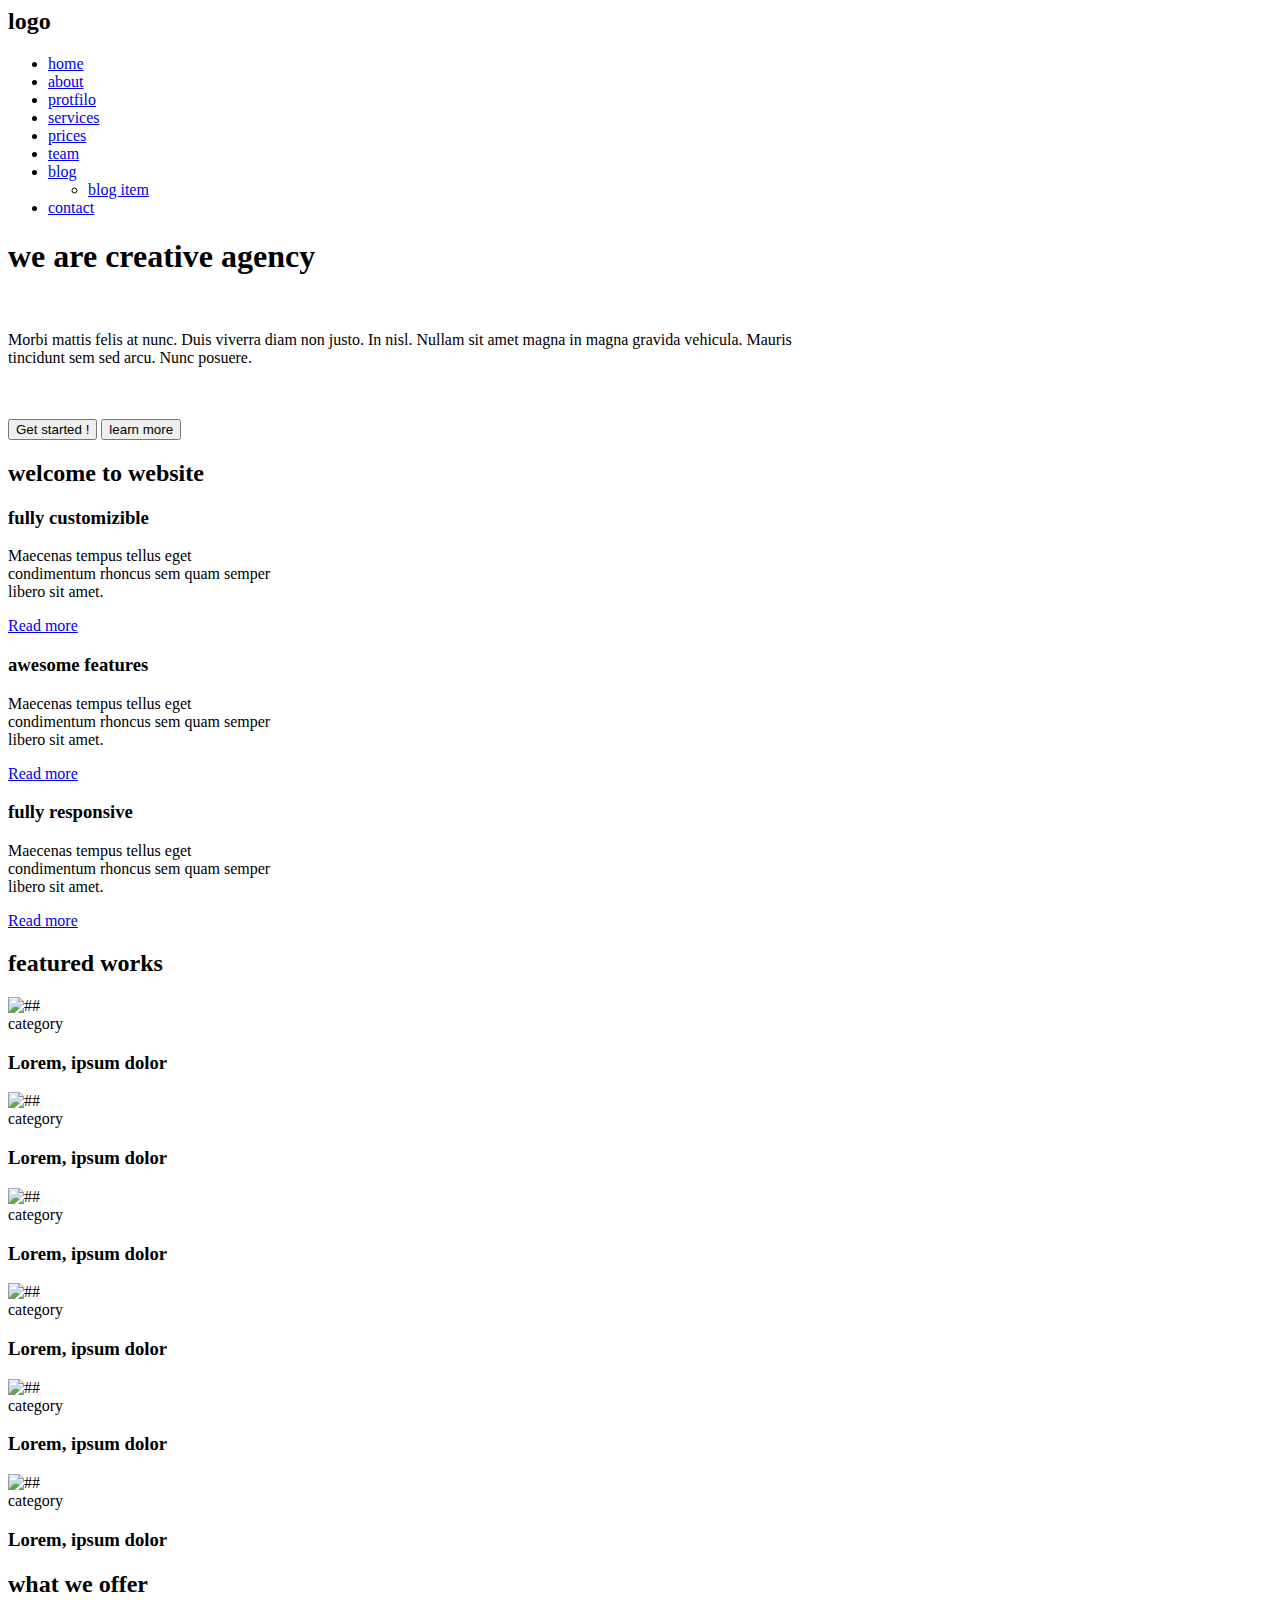
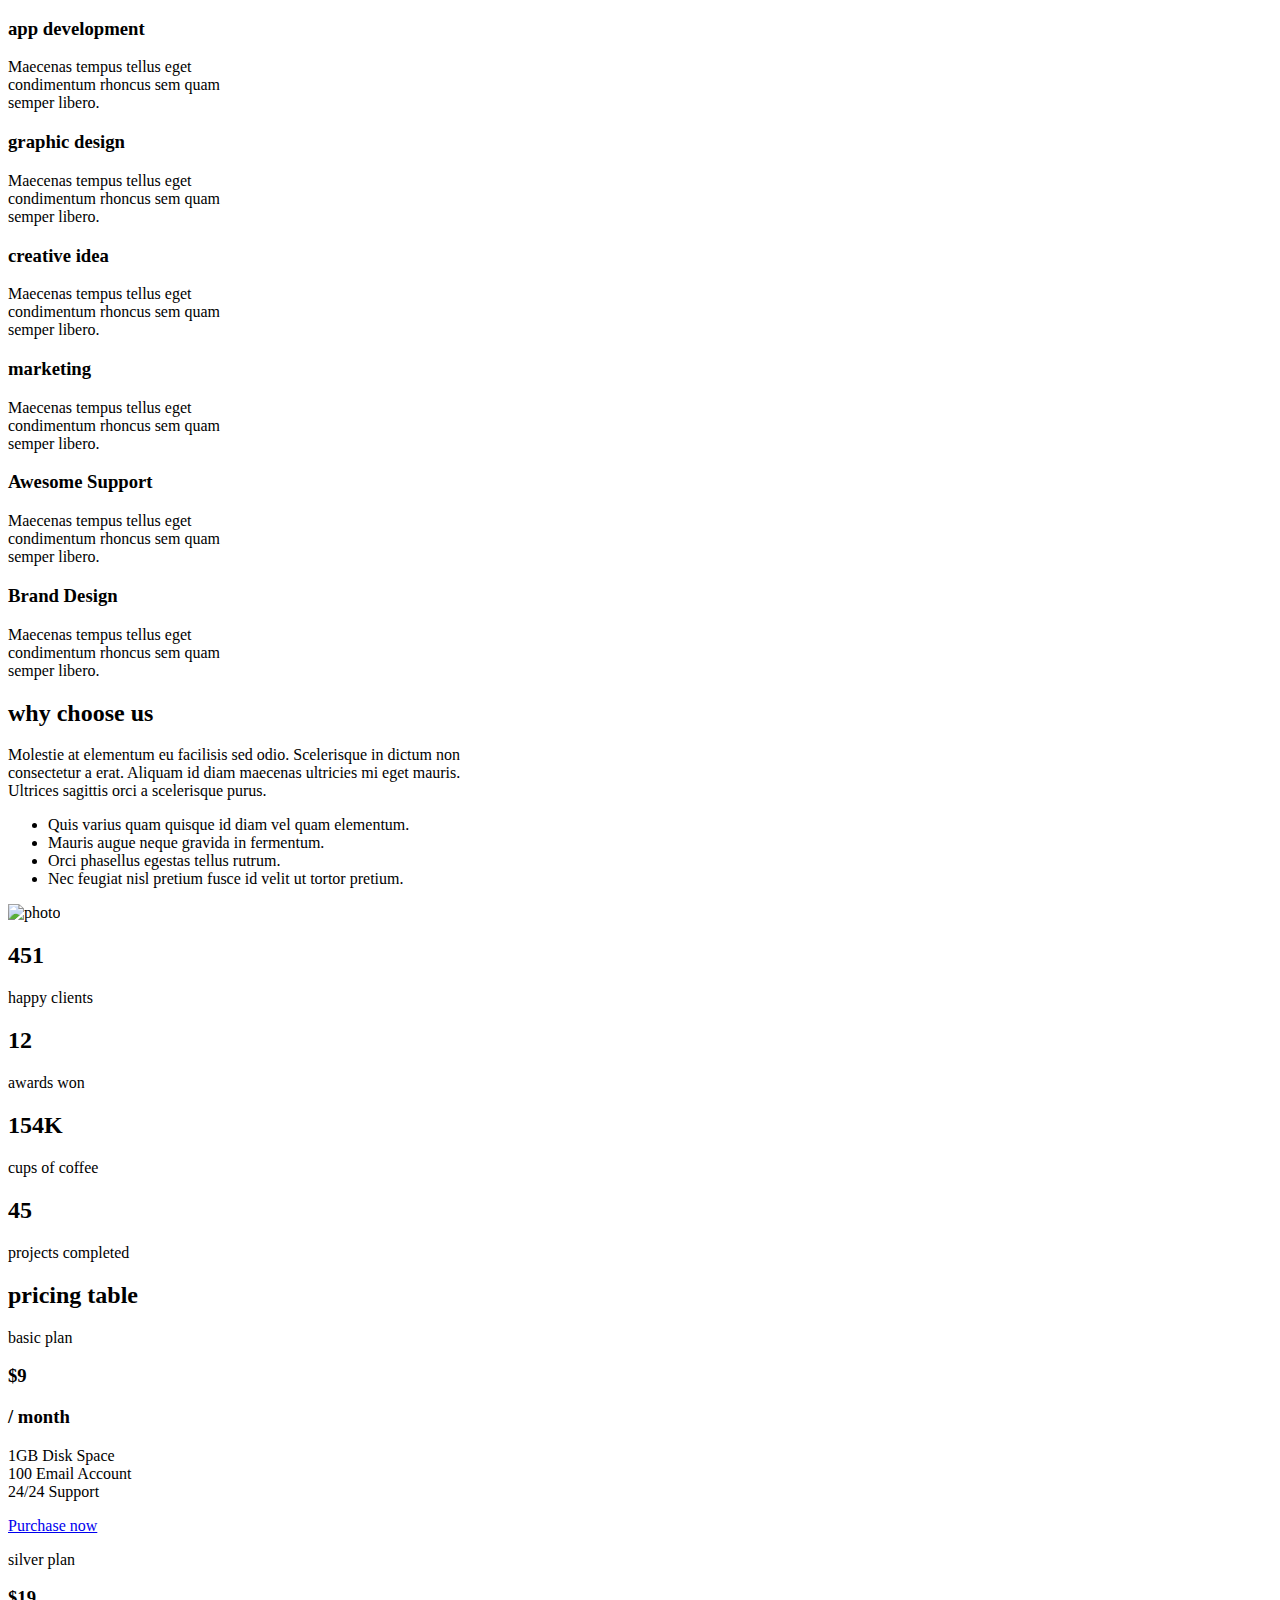
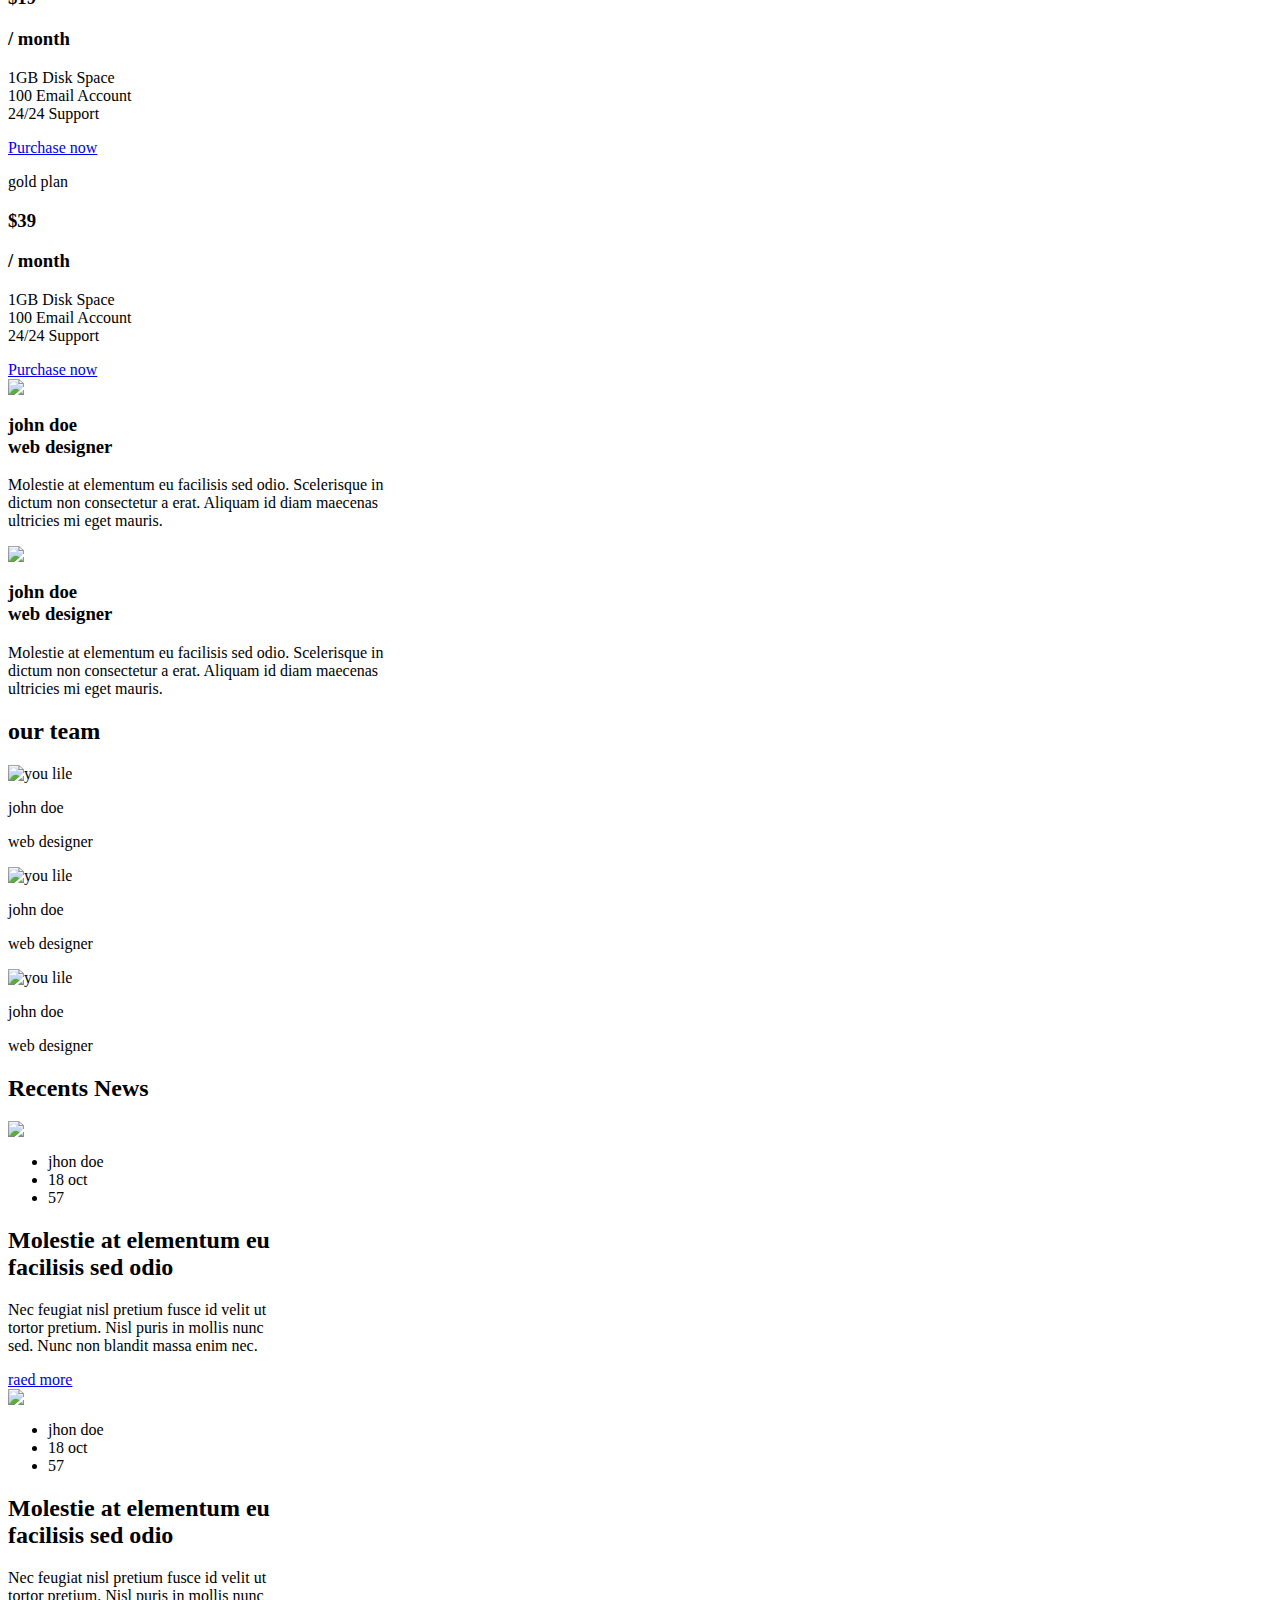
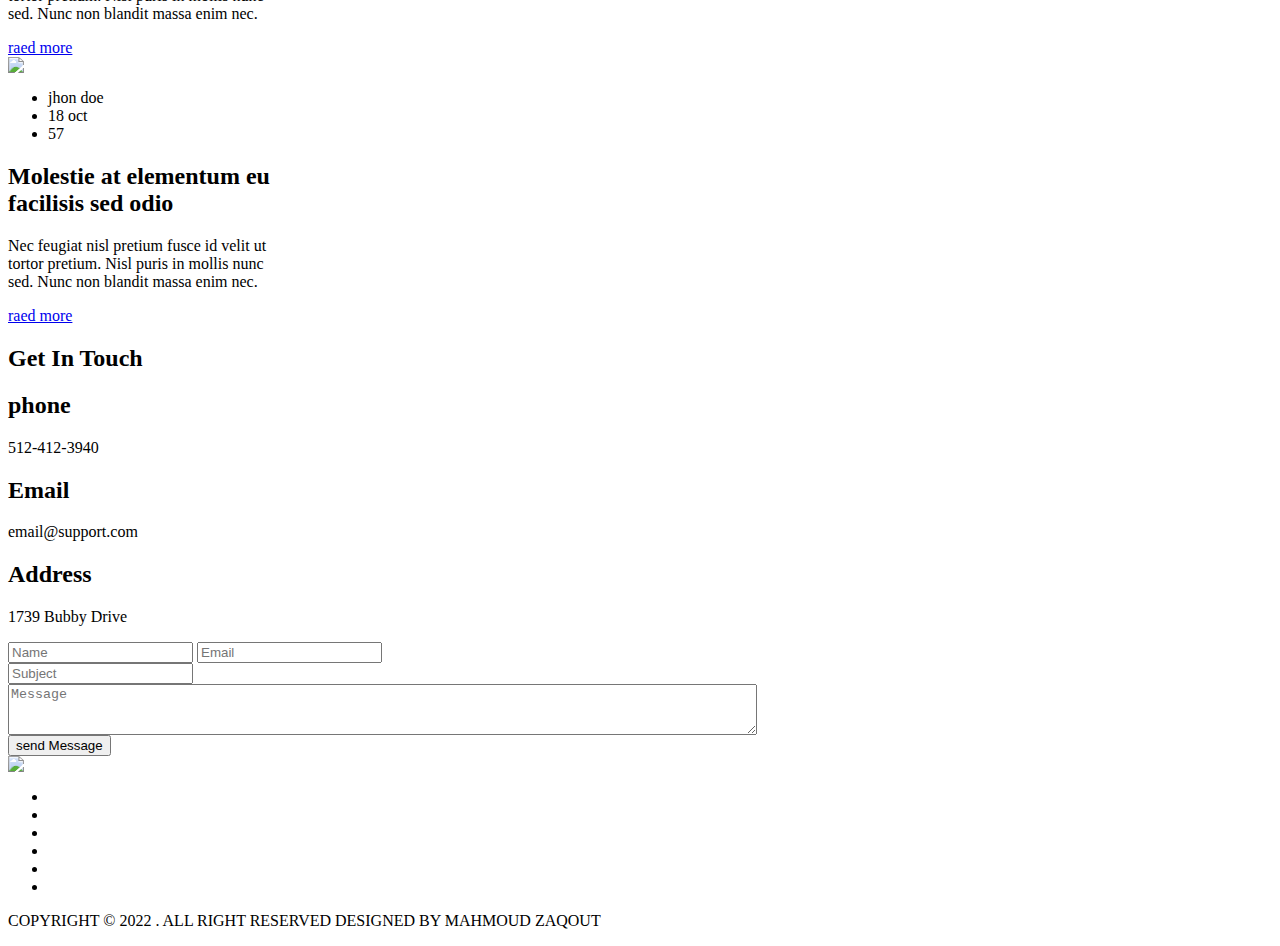
==== new5.html @ f713ce30 "initial commit" ====
<html>
<head>
    <meta charset="UTF-8">
   <link rel="stylesheet" href="../CSS_Course/new5.css">
   <link rel="stylesheet" href="../CSS_Course/font-awesome.min.css">
    <title> Mahmoud Zaqout - Firsr Project</title>
</head>
<body>



<div class="all" >
    <div class="navbar"> 

        <h2 class="logo"> logo </h2>
        <ul class="nav ">
            <li> <a class="active" href="#home" > home   </a> </li>
            <li> <a href="#about"  >  about  </a> </li>
            <li> <a href="#protfilo" >  protfilo  </a> </li>
            <li> <a href="#services" >  services  </a> </li>
            <li> <a href="#prices" >   prices </a> </li>
            <li> <a href="#team" >   team </a> </li>
            <li  class="drop"> <a href="#blog" >  blog  </a>
                
            <ul class="item1"> 
                <li > <a href="#home" >  blog item  </a> </li>
            </ul>
            
            
            </li>
            <li> <a href="#contact" >  contact  </a> </li>
        </ul> 
  <div class="clear"> </div>
        </div>

 </div>


<div class="home" id="home"> 

    <div class="overlay"> 

    <div class="contain">
     <h1> we are creative agency </h1>
     <br> 
     <p class=" par1"> Morbi mattis felis at nunc. Duis viverra diam non justo. In nisl. Nullam sit amet magna in magna gravida vehicula. Mauris <br>
        tincidunt sem sed arcu. Nunc posuere. </p>
        <br> <br>
 <button class="op"> Get started ! </button>
 <button class="learn"> learn more  </button> 


    </div>
</div> 
</div>
<!-- ------------------------------------- first section --------------------------  -->



<div class="welcome" id="about"> 
 <h2 > welcome to website </h2>
 <span class="blue">  </span>

</div>

<div class="sec2"> 




<div class="p1">
    <i class="fa icon1 fa-cogs fa-2x" ></i>
    <h3> fully customizible</h3>
     <p>  
        Maecenas tempus tellus eget <br>
condimentum rhoncus sem quam semper <br>
libero sit amet.
     </p>
     <a class="bye" href="#" target="_blank"> Read more</a>



</div> 



<div class="p2">
    <i class="fa icon1 fa-magic fa-2x" ></i>
    <h3> awesome features</h3>
     <p>  
        Maecenas tempus tellus eget <br>
condimentum rhoncus sem quam semper <br>
libero sit amet.
     </p>
     <a class="bye" href="#" target="_blank"> Read more</a>



</div> 

<div class="p3">
    <i class="fa icon1 fa-mobile fa-2x" ></i>
    <h3> fully responsive</h3>
     <p>  
        Maecenas tempus tellus eget <br>
condimentum rhoncus sem quam semper <br>
libero sit amet.
     </p>
     <a class="bye" href="#" target="_blank"> Read more</a>

<div class="clear3">
     
</div>

</div> 
</div>

<!-- -----------------------second section -------------------------- -->

<div class="sec3" id="protfilo">


    <div class="page">
    <h2> featured works </h2>
    <span class="blue"> </span>
</div>

<div class="hh">


<div class="image"> 
    <img src="../CSS_Course/images/work/work1.webp" alt="##" title="work1"> 

<div class="upside"> 


    <div class="inside"> 
        <span class="s1">category </span>
        <h3>Lorem, ipsum dolor</h3>
        <i class=" fa icon2 fa-edit fa-3lg"> </i>
        <i class=" fa icon2 fa-search fa-3lg"> </i>
    </div>
</div>

</div>
<div class="image"> 
    <img src="../CSS_Course/images/work/work2.webp" alt="##" title="work2"> 
    <div class="upside"> 


        <div class="inside"> 
            <span class="s1">category </span>
            <h3>Lorem, ipsum dolor</h3>
            <i class=" fa icon2 fa-edit fa-3lg"> </i>
            <i class=" fa icon2 fa-search fa-3lg"> </i>
        </div>
    </div>

</div>

<div class="image"> 
    <img src="../CSS_Course/images/work/work3.webp" alt="##" title="work3"> 
    <div class="upside"> 


        <div class="inside"> 
            <span class="s1">category </span>
            <h3>Lorem, ipsum dolor</h3>
            <i class=" fa icon2 fa-edit fa-3lg"> </i>
            <i class=" fa icon2 fa-search fa-3lg"> </i>
        </div>
    </div>
</div>










<div class="image"> 
    <img src="../CSS_Course/images/work/work4.webp" alt="##" title="work4"> 
    <div class="upside"> 


        <div class="inside"> 
            <span class="s1">category </span>
            <h3>Lorem, ipsum dolor</h3>
            <i class=" fa icon2 fa-edit fa-3lg"> </i>
            <i class=" fa icon2 fa-search fa-3lg"> </i>
        </div>
    </div>
</div>

<div class="image"> 
    <img src="../CSS_Course/images/work/work5.webp" alt="##" title="work5"> 
    <div class="upside"> 


        <div class="inside"> 
            <span class="s1">category </span>
            <h3>Lorem, ipsum dolor</h3>
            <i class=" fa icon2 fa-edit fa-3lg"> </i>
            <i class=" fa icon2 fa-search fa-3lg"> </i>
        </div>
    </div>
</div>

<div class="image"> 
    <img src="../CSS_Course/images/work/work6.webp" alt="##" title="work6"> 
    <div class="upside"> 


        <div class="inside"> 
            <span class="s1">category </span>
            <h3>Lorem, ipsum dolor</h3>
            <i class=" fa icon2 fa-edit fa-3lg"> </i>
            <i class=" fa icon2 fa-search fa-3lg"> </i>
        </div>
    </div>
</div>
<div class="clear4"></div>

</div>



</div>


<!-- ----------------------third section -------------------------- -->



<div class="sec4" id="services" > 




<div class="what" >
    <h2> what we offer</h2>
    <span class="blue"> </span>

</div>


<div class="upfour">

<div class="four">
 <i class=" fa mahmoud  fa-diamond fa-2x"> </i>
 <h3> app development</h3>
 <p> Maecenas tempus tellus eget <br>
    condimentum rhoncus sem quam<br>
    semper libero.</p>

</div>




<div class="four">
    <i class=" fa mahmoud  fa-rocket fa-2x"> </i>
    <h3 class="x"> graphic design</h3>
    <p> Maecenas tempus tellus eget <br>
       condimentum rhoncus sem quam<br>
       semper libero.</p>
   
   </div>
   
<div class="four">
    <i class=" fa mahmoud  fa-cogs fa-2x"> </i>
    <h3 class="z" > creative idea </h3>
    <p> Maecenas tempus tellus eget <br>
       condimentum rhoncus sem quam<br>
       semper libero.</p>
   
   </div>
 <div class="clear10"> </div>


</div>









<div class="upfour">

    <div class="four">
     <i class=" fa mahmoud  fa-diamond fa-2x"> </i>
     <h3 class="z" >marketing</h3>
     <p> Maecenas tempus tellus eget <br>
        condimentum rhoncus sem quam<br>
        semper libero.</p>
    
    </div>
    
    
    
    
    <div class="four">
        <i class=" fa mahmoud  fa-pencil fa-2x"> </i>
        <h3> Awesome Support</h3>
        <p> Maecenas tempus tellus eget <br>
           condimentum rhoncus sem quam<br>
           semper libero.</p>
       
       </div>
       
    <div class="four">
        <i class=" fa mahmoud  fa-flask fa-2x"> </i>
        <h3 class="z"> Brand Design</h3>
        <p> Maecenas tempus tellus eget <br>
           condimentum rhoncus sem quam<br>
           semper libero.</p>
       
       </div>
     <div class="clear10"> </div>
    
    
    </div>


</div>






  
<!-- ----------------------------------------------------------------------------------------- -->

<div class="sec5" >
    


<div class="sub5">
    <div class="why">
        <h2> why choose us</h2>
        <span class="blue1"> </span>
    
    </div>
    <div class="why1" >
 <p> 
    Molestie at elementum eu facilisis sed odio. Scelerisque in dictum non<br>
consectetur a erat. Aliquam id diam maecenas ultricies mi eget mauris.<br>
Ultrices sagittis orci a scelerisque purus.
 </p>
 <ul class="ul1">
    <li > <i class="fa fa-check fa-lw" > </i> Quis varius quam quisque id diam vel quam elementum.</li>
    <li> <i class="fa fa-check fa-lw"> </i> Mauris augue neque gravida in fermentum.</li>
    <li> <i class="fa fa-check fa-lw"> </i> Orci phasellus egestas tellus rutrum.</li>
    <li> <i class="fa fa-check fa-lw"> </i> Nec feugiat nisl pretium fusce id velit ut tortor pretium.</li>
 </ul>


        
    </div>

    <div class="photo1">
        <img class="person" src="../CSS_Course/images/about/about1.webp" alt="photo" title="yes">
            </div>

<div class="clear"> </div>


</div>


</div>



<!-- ---------------------------------------------------------------------------------- -->
  

  <div class="sec6" id="team "> 

  <div class="overlay2">

 

<div class="sub6">

<div> 
<i class="fa fa-users fa-2x"> </i>
<h2>451</h2>
<p>happy clients</p>
</div>
<div>
    <i class="fa fa-trophy fa-2x"> </i>
 <h2>12</h2>
 <p>awards won</p>
</div>
<div>
    <i class="fa fa-coffee fa-2x"> </i>
    <h2>154K</h2>
    <p>cups of coffee</p>
</div>
<div>
    <i class="fa fa-file fa-2x"> </i>
    <h2>45</h2>
    <p>projects completed</p>
</div>


</div>

<div class="clear"> </div>



</div>

</div>


<!-- ------------------------------------------------------------------------------------------------------------- -->

<div class="sec7" id="prices">



    <div class="price">
        <h2> pricing table </h2>
        <span class="blue"></span> 

    </div>

    

<div class="ud">



<div class="price1">
<p class="p12"> basic plan</p>
<div class="pv">
    <h3 class="h31"> $9 </h3>
<h3 >  / month</h3>
</div>

<p class="p22"> 
    1GB Disk Space<br>
100 Email Account<br>
24/24 Support
</p>
<a href="#" target="_blank"> Purchase now  </a>


     </div>


     <div class="price1">
        <p class="p12"> silver plan</p>
        <div class="pv">
            <h3 class="h31"> $19 </h3>
        <h3>  / month</h3>
        </div>
        
        <p class="p22"> 
            1GB Disk Space<br>
        100 Email Account<br>
        24/24 Support
        </p>
        <a href="#" target="_blank"> Purchase now  </a>
        
        
             </div>


             <div class="price1">
                <p class="p12"> gold plan</p>
                <div class="pv">
                    <h3 class="h31"> $39 </h3>
                <h3 >  / month</h3>
                </div>
                
                <p class="p22"> 
                    1GB Disk Space<br>
                100 Email Account<br>
                24/24 Support
                </p>
                <a href="#" target="_blank"> Purchase now  </a>
                
                
                     </div>

    </div>



</div>

<!-- --------------------------------------------------------------------------------- -->


<div  class="sec8"> 


<div class="overlay"> 




    <div class="photo20">
  <img src="../CSS_Course/images/team/team2.webp">
    <div>
   <h3 >  john doe <br> <span> web designer</span> </h3>
<p> Molestie at elementum eu facilisis sed odio. Scelerisque in <br>
    dictum non consectetur a erat. Aliquam id diam maecenas<br>
    ultricies mi eget mauris.</p>
</div>
    </div>

    <div class="photo21">
        <img src="../CSS_Course/images/team/team1.webp">
          <div>
         <h3 >  john doe <br> <span> web designer</span> </h3>
      <p> Molestie at elementum eu facilisis sed odio. Scelerisque in <br>
          dictum non consectetur a erat. Aliquam id diam maecenas<br>
          ultricies mi eget mauris.</p>
      </div>
          </div>
      


</div>


</div>



<!-- ----------------------------------------------------------------------------------------------------------- -->
<div class="sec9" id="team">


    <div class="why2">
        <h2> our team</h2>
        <span class="blue"> </span>
    
    </div>


<div class="xyz">





<div class="pop">

<div> 

    <div class="bab1">
        <img src="../CSS_Course/images/team/team1.webp" alt="you lile "> 
    <div class="bab2"> 

       
        <a class=" bab " href="#"><i class="  fa fa-facebook fa-2lg"> </i> </a>
        <a  class=" bab " href="#"><i class="   fa fa-twitter fa-2lg"> </i> </a>
        <a class=" bab"  href="#"><i class="   fa fa-linkedin fa-2lg"> </i> </a>
    </div>
</div>
</div>
 <div class="nezar"> 


    <p class="dodo"> john doe </p>
    <p class="soso"> web designer </p>
</div>
</div>


 <div class="pop">

    <div> 
    
        <div class="bab1">
            <img src="../CSS_Course/images/team/team2.webp" alt="you lile "> 
        <div class="bab2"> 
    
           
            <a class=" bab " href="#"><i class="  fa fa-facebook fa-2lg"> </i> </a>
            <a  class=" bab " href="#"><i class="   fa fa-twitter fa-2lg"> </i> </a>
            <a class=" bab"  href="#"><i class="   fa fa-linkedin fa-2lg"> </i> </a>
        </div>
    </div>
    </div>
     
        <p class="dodo"> john doe </p>
        <p class="soso"> web designer </p>
    
    </div>


    <div class="pop">

        <div> 
        
            <div class="bab1">
                <img src="../CSS_Course/images/team/team3.webp" alt="you lile "> 
            <div class="bab2"> 
        
               
                <a class=" bab " href="#"><i class="  fa fa-facebook fa-2lg"> </i> </a>
                <a  class=" bab " href="#"><i class="   fa fa-twitter fa-2lg"> </i> </a>
                <a class=" bab"  href="#"><i class="   fa fa-linkedin fa-2lg"> </i> </a>
            </div>
        </div>
        </div>
         
            <p class="dodo"> john doe </p>
            <p class="soso"> web designer </p>
        
        </div>

        <div class="clear">  </div>
    
</div>


</div>




<!-- ----------------------------------------------------------------------------- -->

<div class="sec10" id="blog"> 

    <div class="why2">
        <h2> Recents News</h2>
        <span class="blue"> </span>
    
    </div>
<div class="via11"> 


<div class="via">


    <img src="../CSS_Course/images/blog/blog1.webp">
    <div>
   <ul>
    <li> <i class=" fa fa-user"></i> <span> jhon doe </span>   </li>
    <li> <i class=" fa fa-clock-o"></i> <span> 18 oct </span></li>
    <li> <i class=" fa fa-comments"></i> <span> 57</span></li>
   </ul>
 <h2 class="via1"> Molestie at elementum eu<br> facilisis sed odio</h2>
 <p class="via2">Nec feugiat nisl pretium fusce id velit ut<br>
    tortor pretium. Nisl puris in mollis nunc<br>
    sed. Nunc non blandit massa enim nec.</p>
    <a href="#">raed more</a>
</div>


</div>



<div class="via">


    <img src="../CSS_Course/images/blog/blog2.webp">
    <div>
   <ul>
    <li> <i class=" fa fa-user"></i> <span> jhon doe </span>   </li>
    <li> <i class=" fa fa-clock-o"></i> <span> 18 oct </span></li>
    <li> <i class=" fa fa-comments"></i> <span> 57</span></li>
   </ul>
 <h2 class="via1"> Molestie at elementum eu<br> facilisis sed odio</h2>
 <p class="via2">Nec feugiat nisl pretium fusce id velit ut<br>
    tortor pretium. Nisl puris in mollis nunc<br>
    sed. Nunc non blandit massa enim nec.</p>
    <a href="#">raed more</a>
</div>


</div>





<div class="via">


    <img src="../CSS_Course/images/blog/blog3.webp">
    <div>
   <ul>
    <li> <i class=" fa fa-user"></i> <span> jhon doe </span>   </li>
    <li> <i class=" fa fa-clock-o"></i> <span> 18 oct </span></li>
    <li> <i class=" fa fa-comments"></i> <span> 57</span></li>
   </ul>
 <h2 class="via1"> Molestie at elementum eu<br> facilisis sed odio</h2>
 <p class="via2">Nec feugiat nisl pretium fusce id velit ut<br>
    tortor pretium. Nisl puris in mollis nunc<br>
    sed. Nunc non blandit massa enim nec.</p>
    <a href="#">raed more</a>
</div>


</div>


<div class="clear"> </div>






</div>



</div>





<!-- ---------------------------------------------------------------------- -->

<div class="sec11"> 

<div class="why2" id="contact">
    <h2>
        Get In Touch
    </h2>
<span class="blue"> </span>

</div>



<div class="bu">
    <i class="fa fa-phone fa-2x"></i> 
    <h2> phone </h2>
    <p> 512-412-3940</p>


</div>

<div class="bu">
    <i class="fa fa-envelope fa-2x"></i> 
    <h2> Email </h2>
    <p> email@support.com
    </p>


</div>


<div class="bu">
    <i class="fa  fa-map-marker fa-2x"></i> 
    <h2> Address
    </h2>
    <p> 1739 Bubby Drive
    </p>


</div>
<div class="clear"> </div>

<div class="fafa"> 

<input class="fafa1" type="text" placeholder="Name">
<input class="fafa2" type="email" placeholder="Email"> <br>
</div>
<input class="fafa3" type="text" placeholder="Subject"><br>
<textarea  class="fafa4" placeholder="Message" cols="91" rows="3"></textarea>
<br>
<button> send Message</button>



</div>




<!-- ---------------------------------------------------------------------- -->
 

<div class="final">

    <img src="../CSS_Course/images/logo-alt.webp">
<ul> 
    <li> <a href="#"> <i class="fa fa-facebook fa-2lg" > </i>  </a> </li>
    <li> <a href="#"> <i class="fa fa-twitter fa-2lg"> </i></a> </li>
    <li> <a href="#"> <i class="fa fa-youtube fa-2lg" > </i></a> </li>
    <li>  <a href="#"> <i class="fa fa-linkedin fa-2lg" > </i></a></li>
    <li> <a href="#"> <i class="fa fa-google-plus fa-2lg" > </i></a> </li>
    <li> <a href="#"> <i class="fa fa-instagram fa-2lg" > </i></a></li>
</ul>
<div class="clear"> </div>

<p > COPYRIGHT &copy; 2022 . ALL RIGHT RESERVED DESIGNED BY MAHMOUD ZAQOUT</p>

</div>



















</body>
</html>
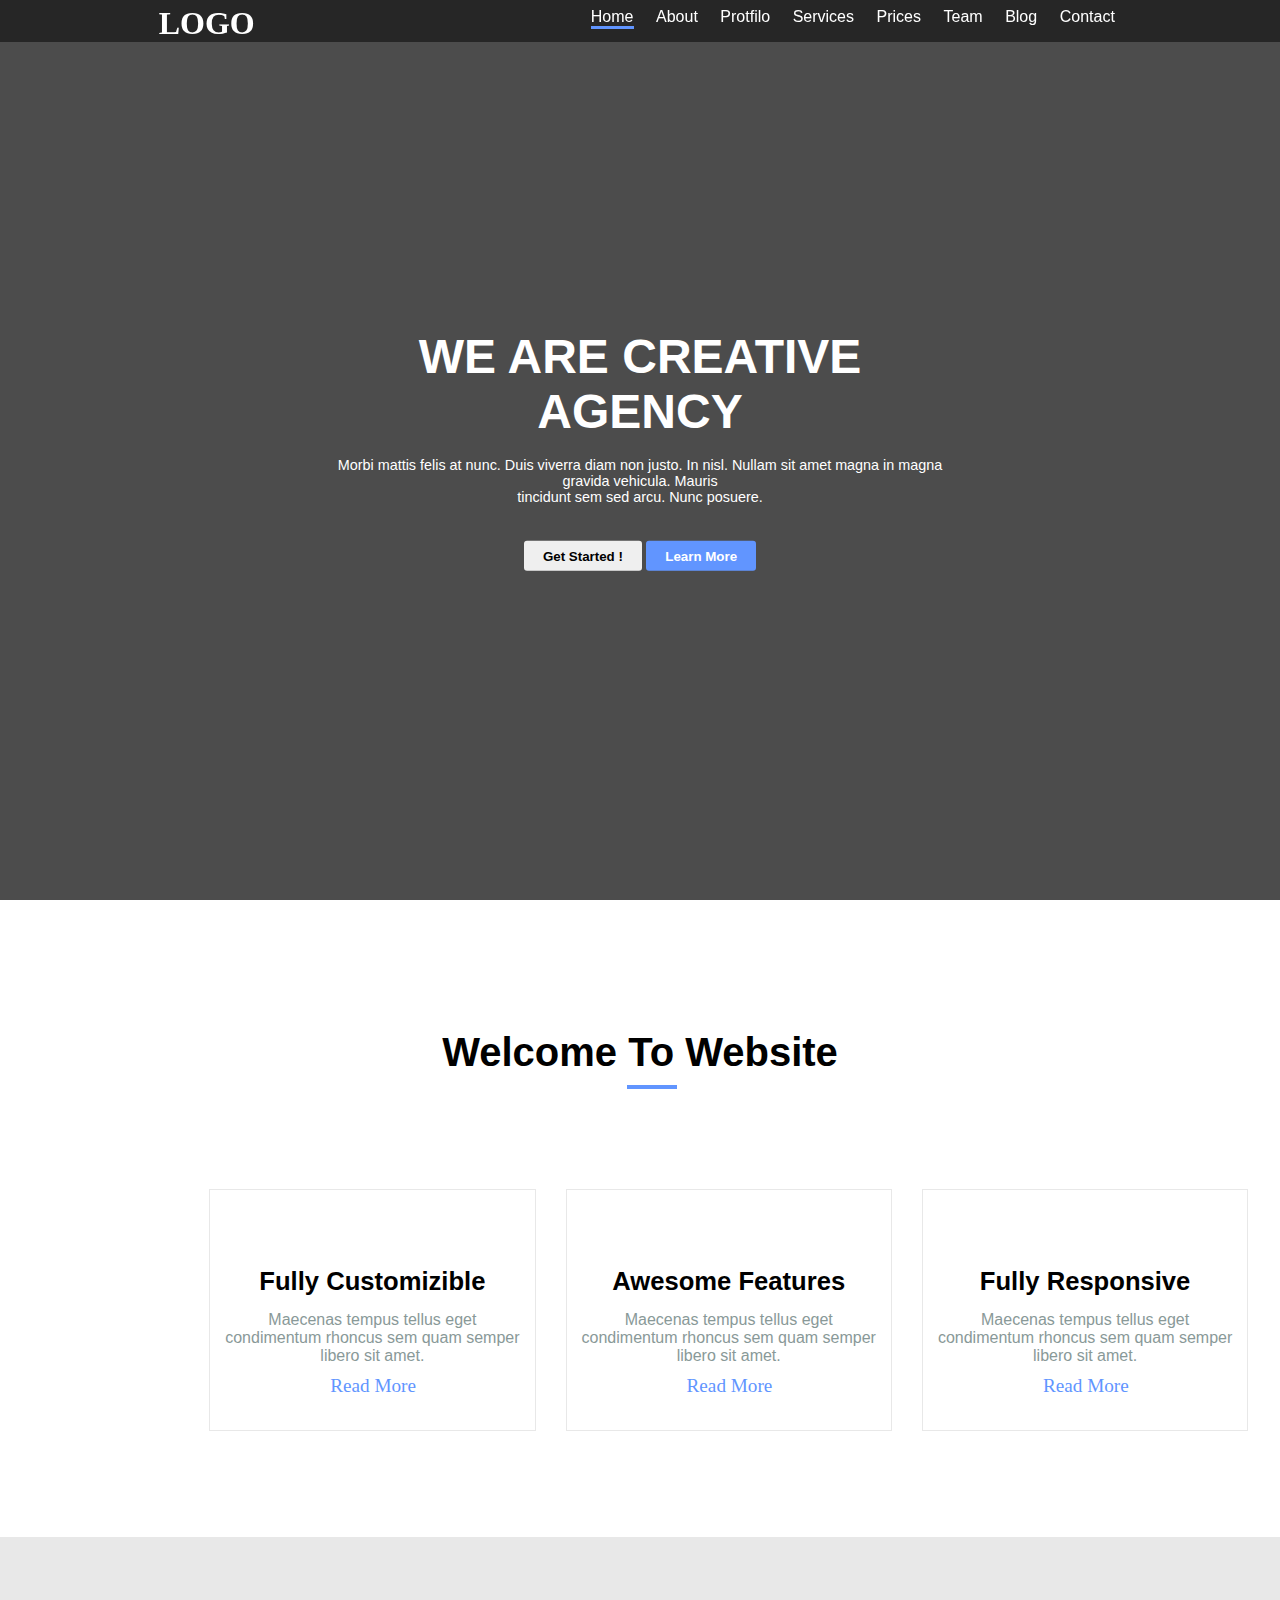
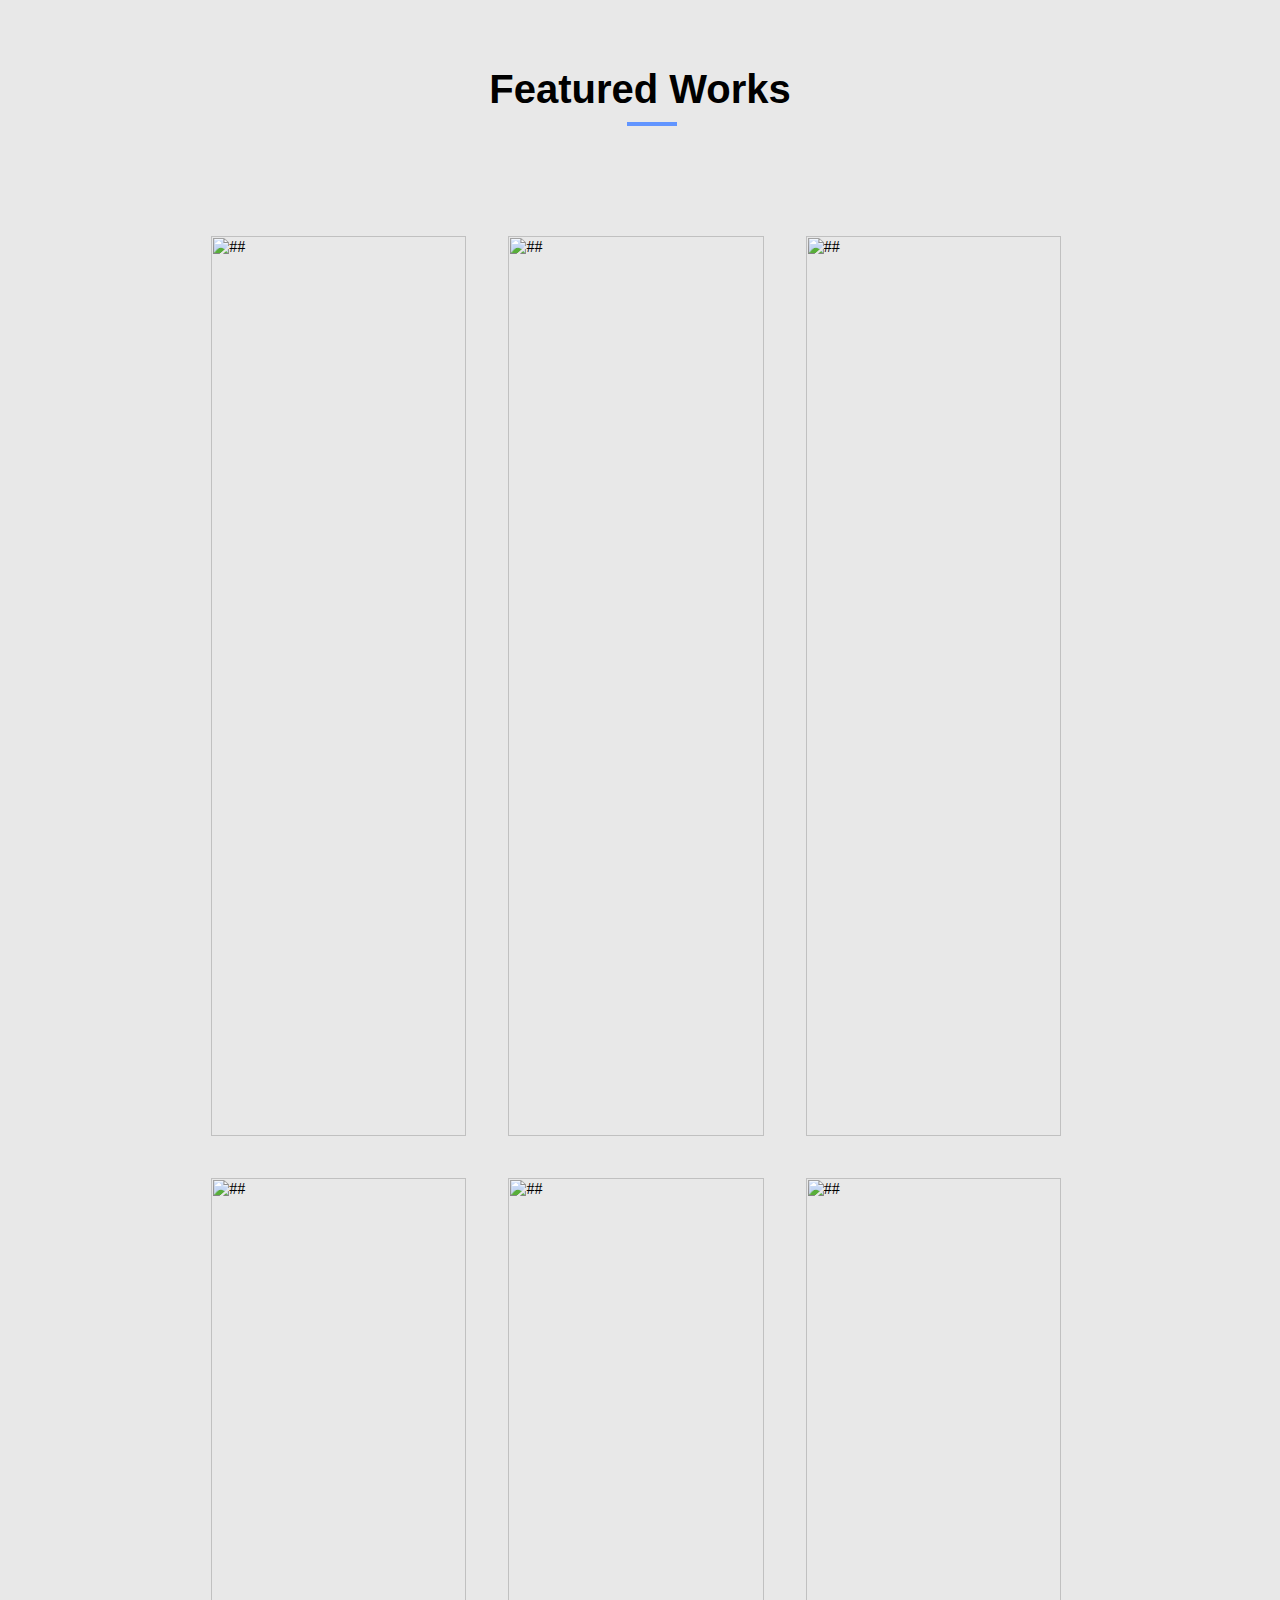
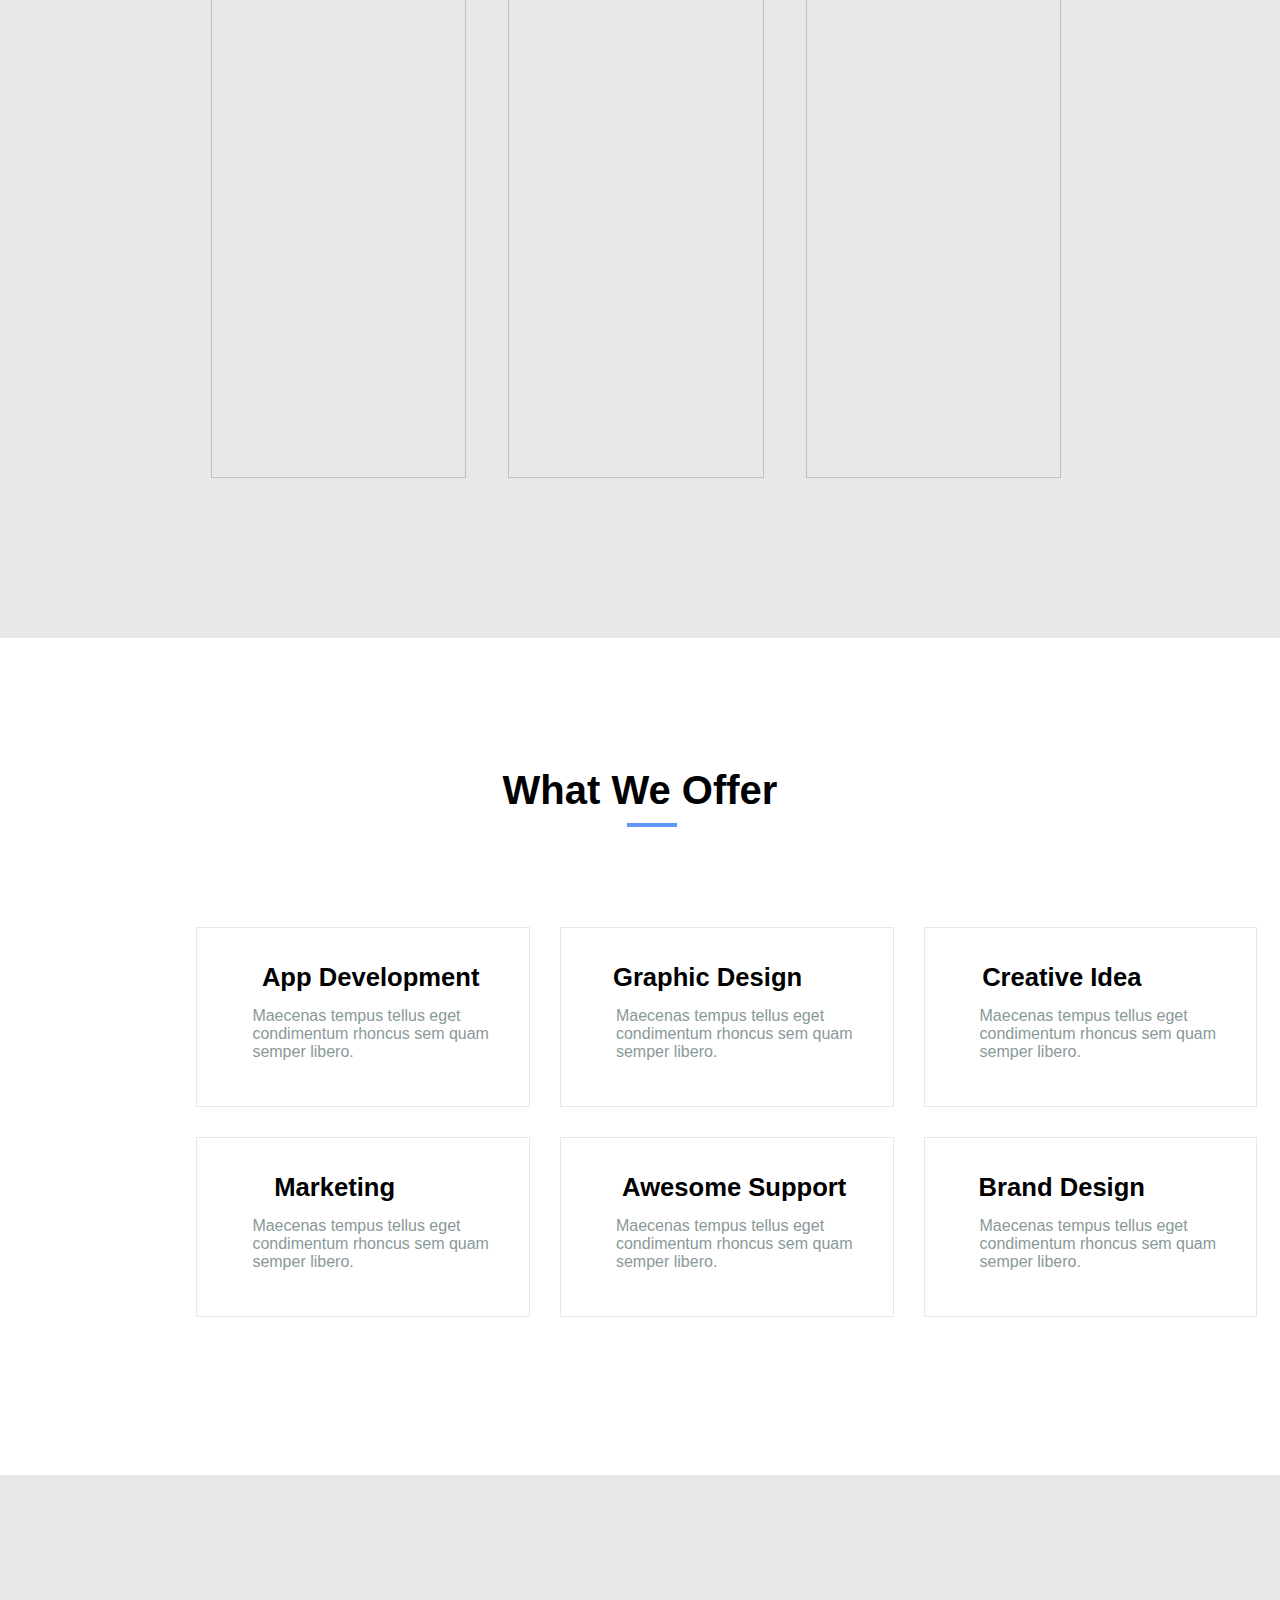
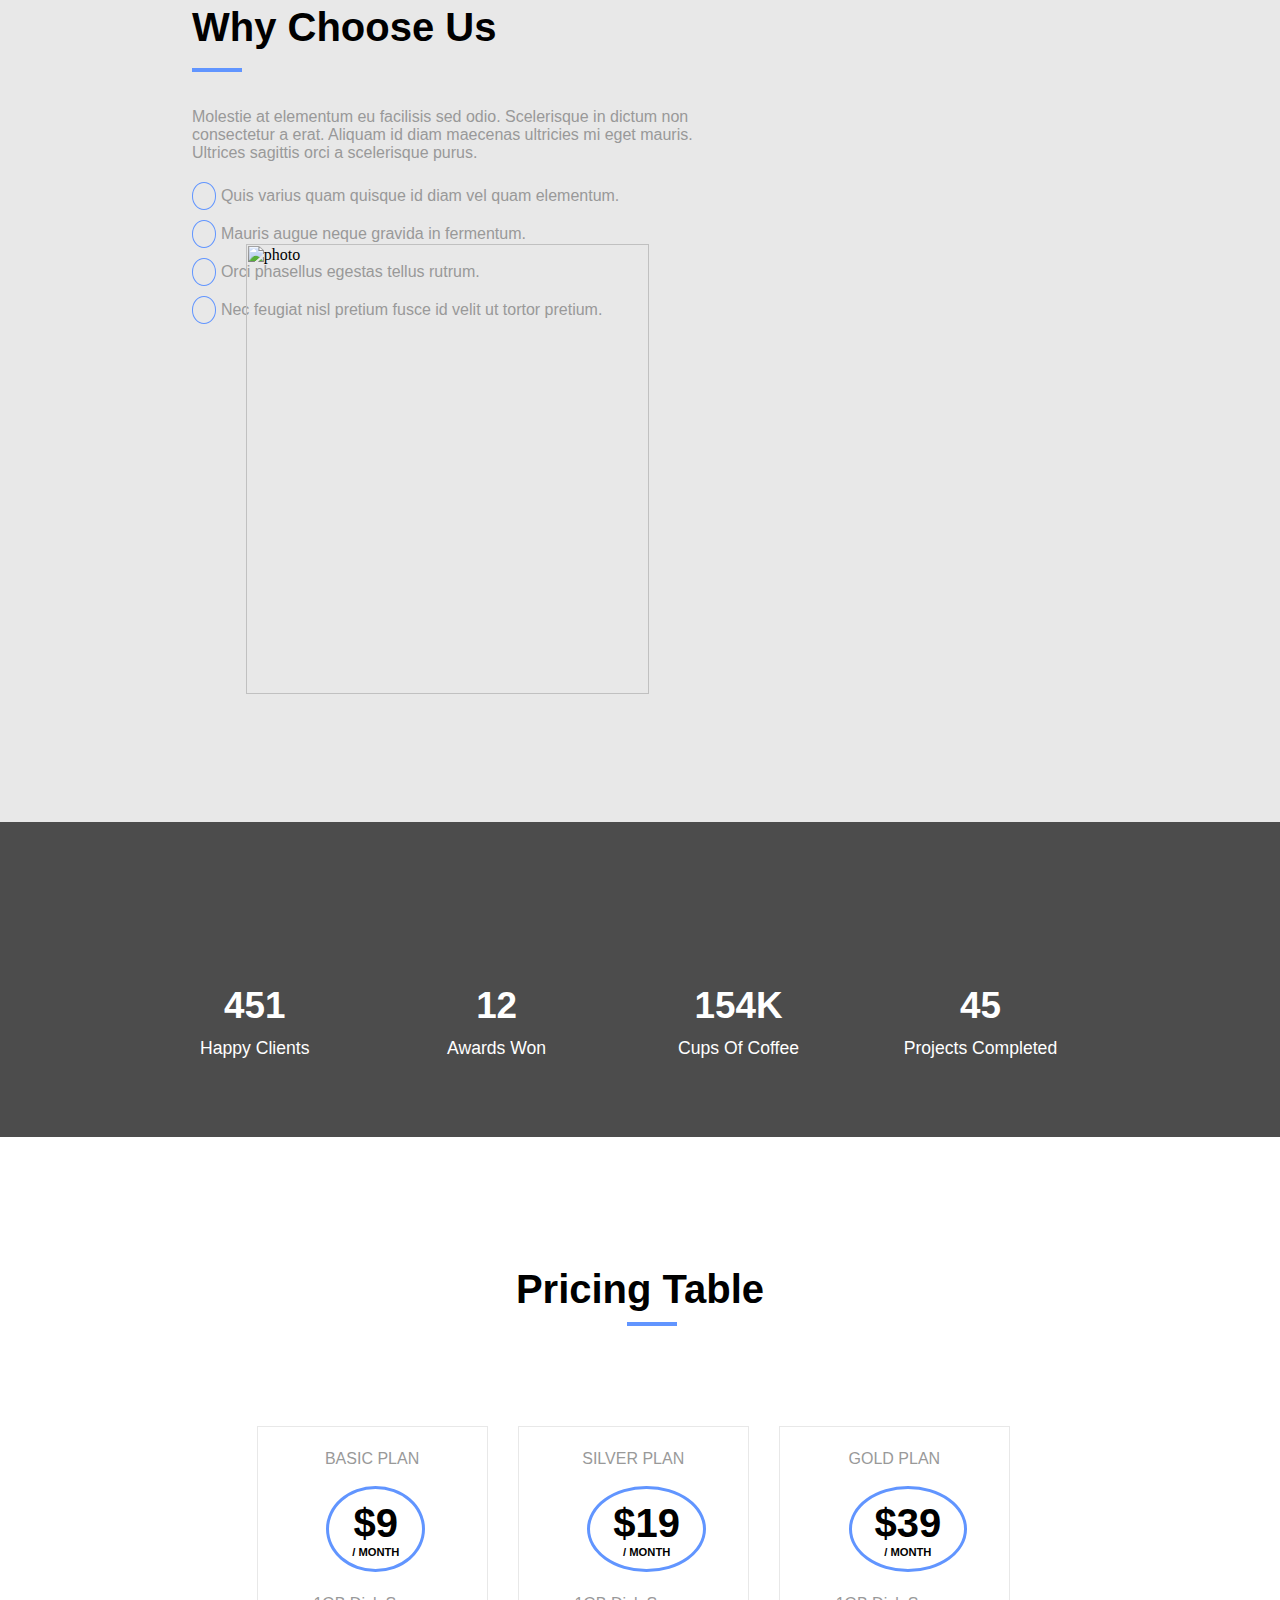
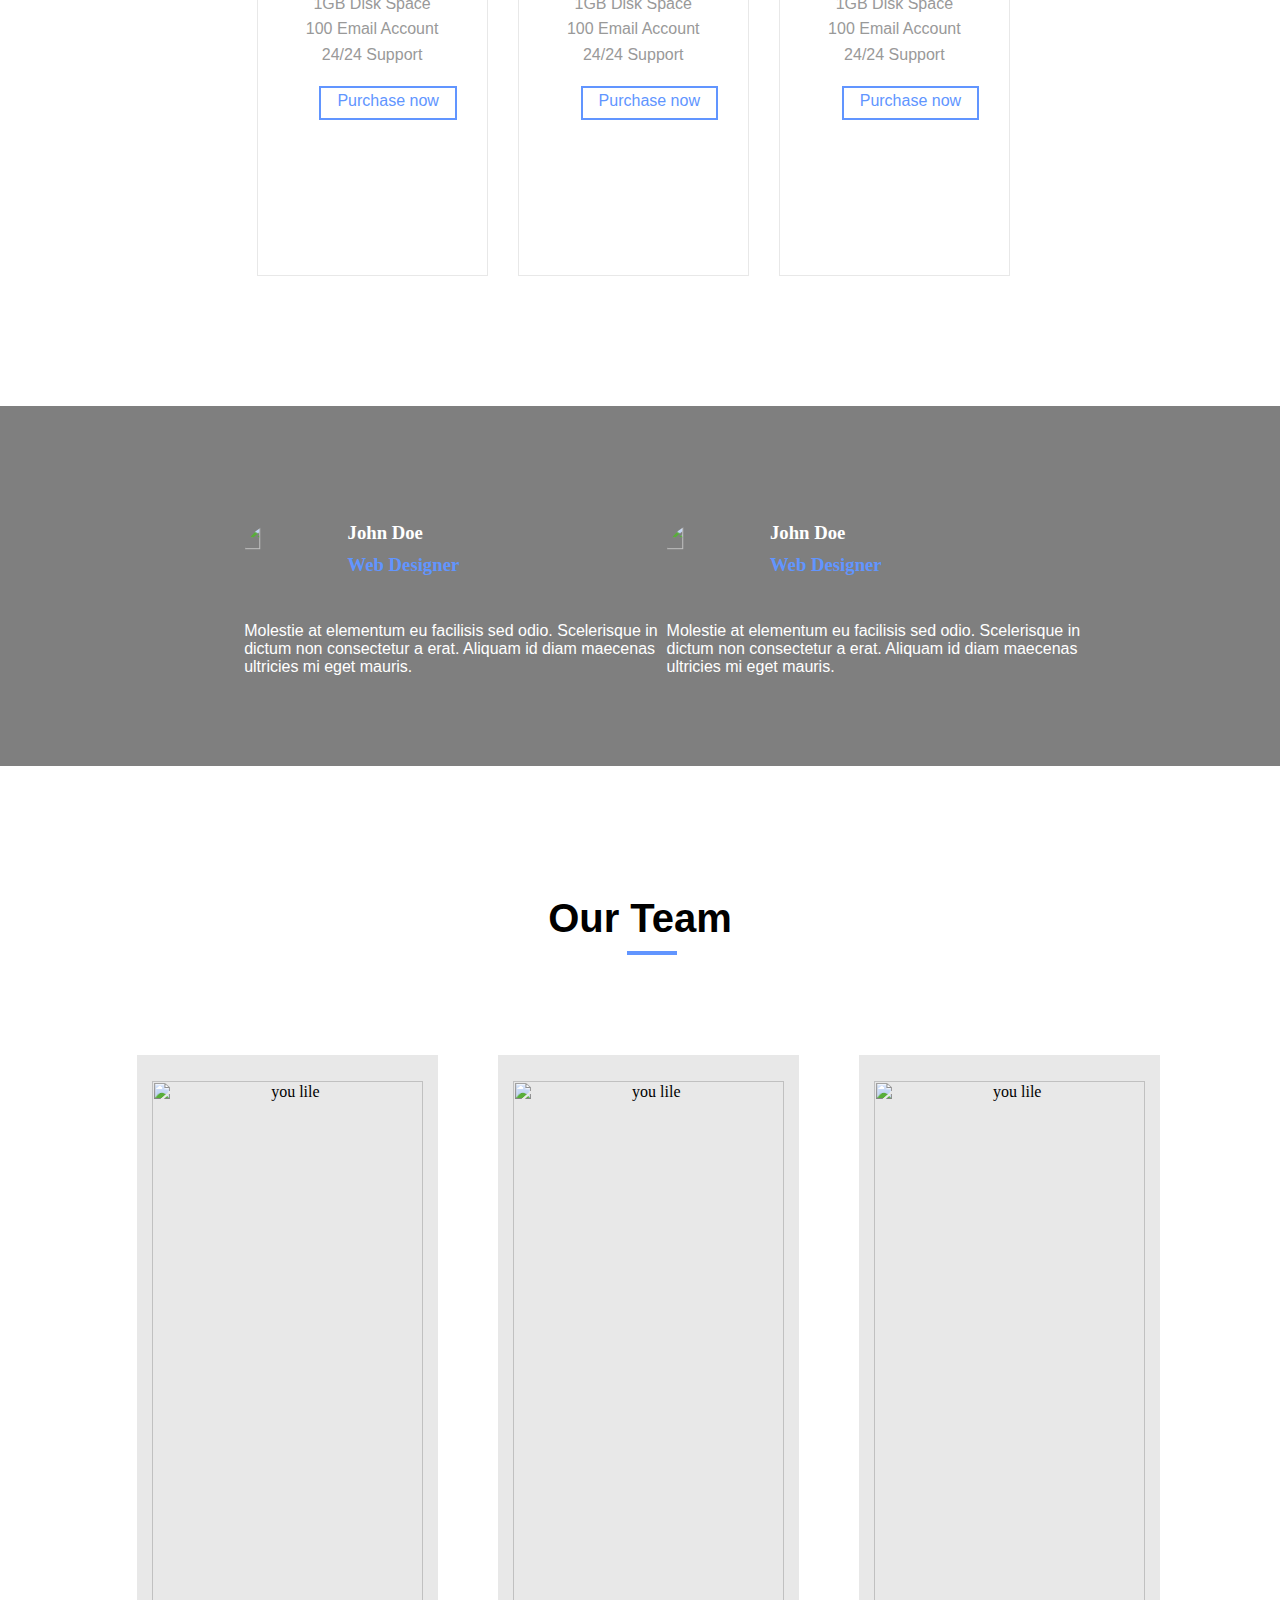
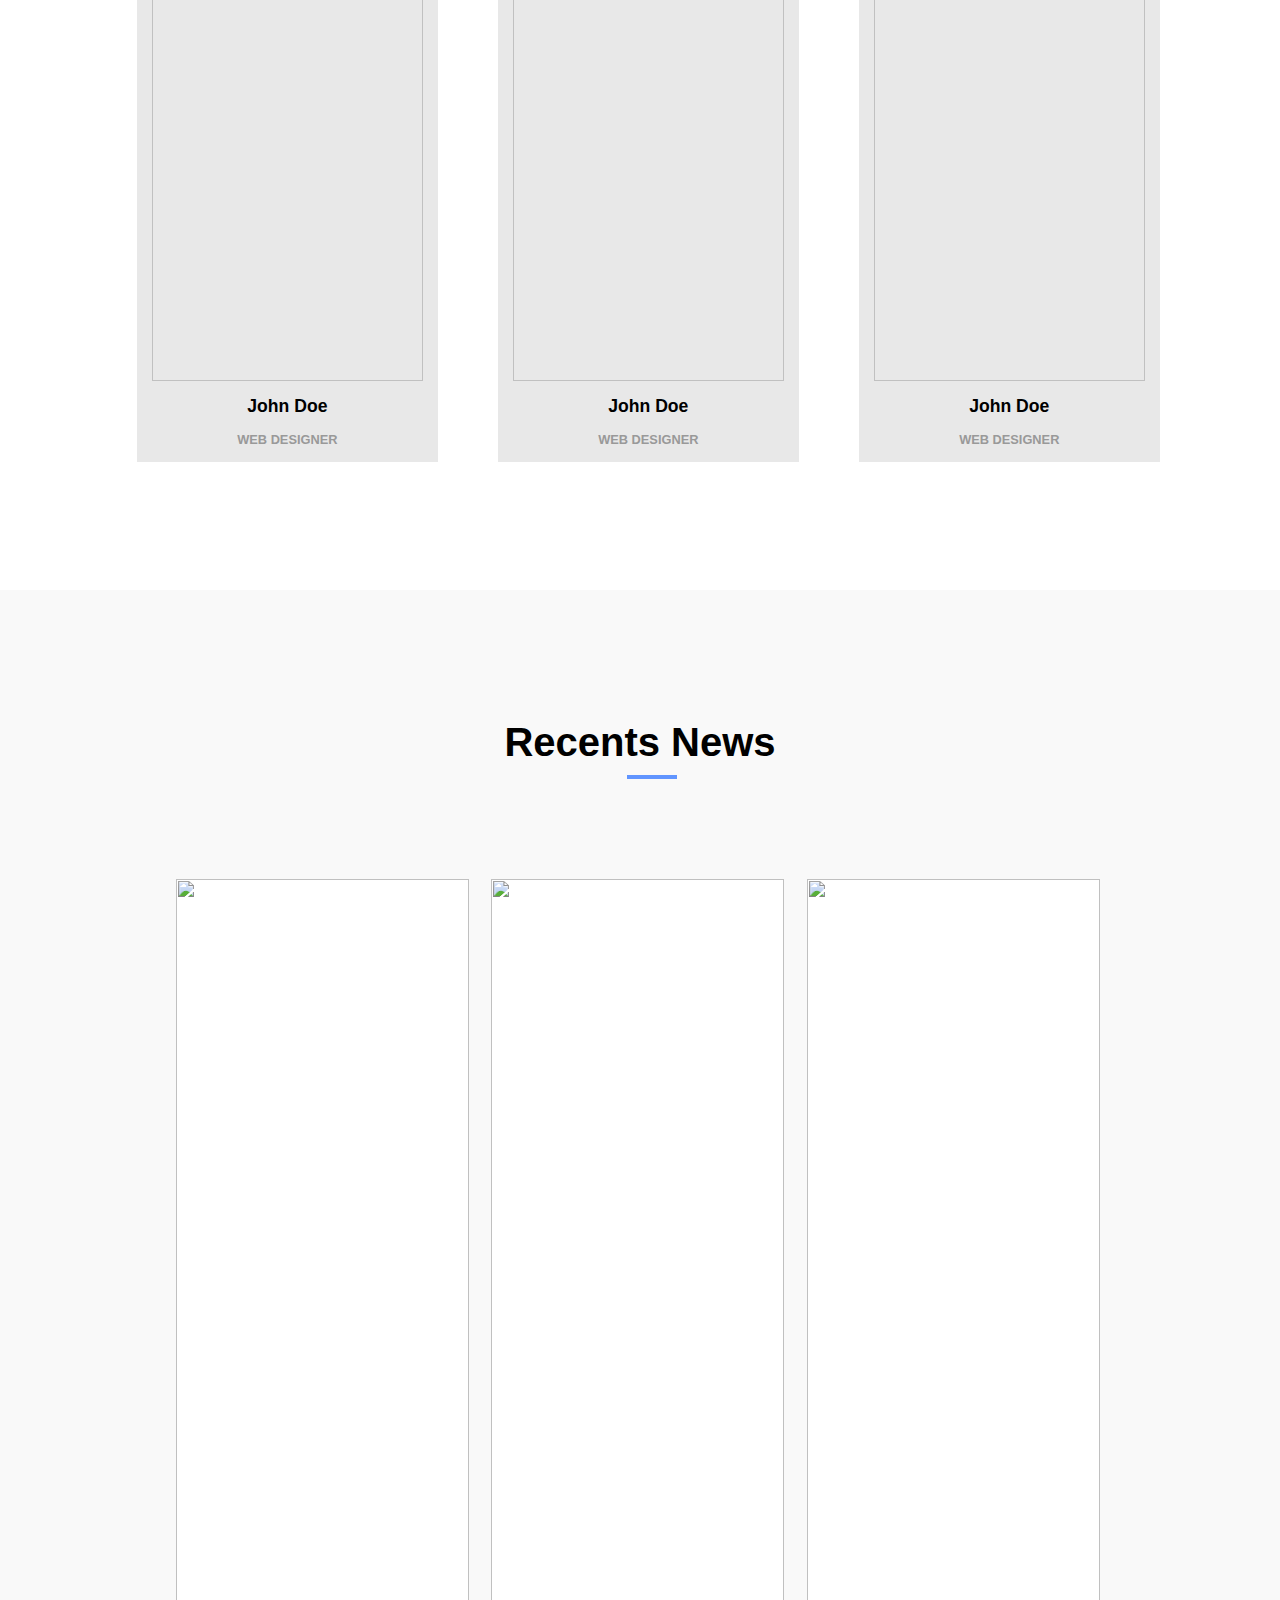
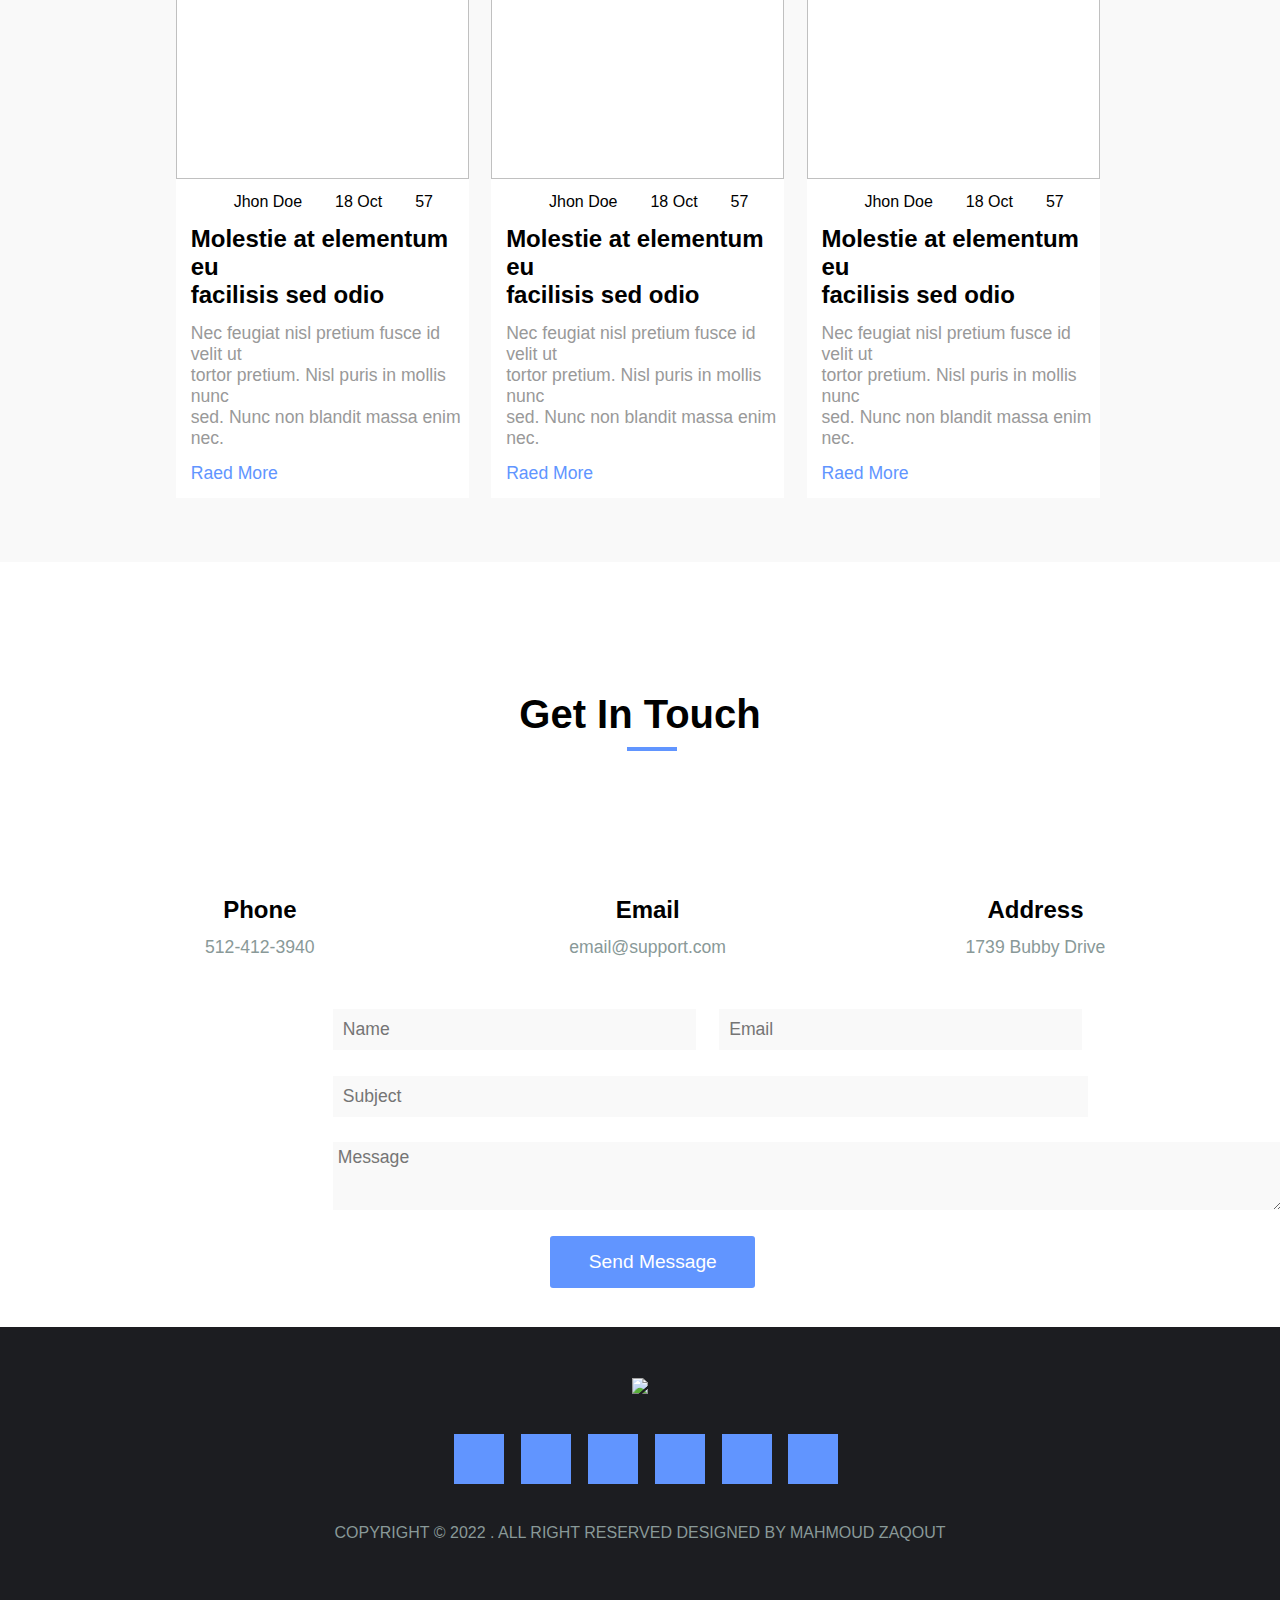
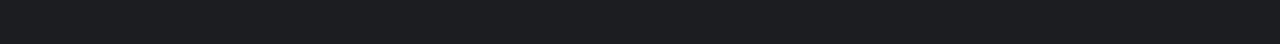
==== commit 2f6485ba: "Update new5.html" ====
--- a/new5.html
+++ b/new5.html
@@ -2,8 +2,8 @@
 <html>
 <head>
     <meta charset="UTF-8">
-   <link rel="stylesheet" href="../CSS_Course/new5.css">
-   <link rel="stylesheet" href="../CSS_Course/font-awesome.min.css">
+   <link rel="stylesheet" href="./new5.css">
+   <link rel="stylesheet" href="./font-awesome.min.css">
     <title> Mahmoud Zaqout - Firsr Project</title>
 </head>
 <body>
--- a/new5.css
+++ b/new5.css
@@ -0,0 +1,1122 @@
+
+
+html {
+    scroll-behavior: smooth;
+}
+
+.learn {
+    color: white;
+}
+.navbar {
+    width: 80%;
+    margin-left: 10%;
+  /* background-color: rgba(0,0, 0, 0.5); */
+ /* padding-left: 5%; */
+  
+}
+
+
+
+.pop:hover .pop .dodo {
+    color: white;
+}
+.all{
+    background-color: rgba(0,0, 0, 0.5);
+    width: 100%;
+    position: fixed;
+ z-index: 3113;
+ /* background-color: black; */
+
+}
+.logo {
+    float: left;
+    width: 8%;
+    font-size:200%;
+    font-family:Cambria, Cochin, Georgia, Times, 'Times New Roman', serif;
+    text-transform: uppercase;
+    margin-left: 3%;
+    color: white;
+    padding-top: 0.5%;
+    
+}
+
+.navbar .nav {
+    list-style: none;
+    float: left;
+   padding-left: 15%;
+    margin-left:17%;
+    width: 70%;
+
+}
+.nav li {
+    float: left;
+    padding-left: 4%;
+    padding-top: 1.5%;
+  
+
+}
+
+   
+   
+ * {
+    padding: 0;
+    margin: 0;
+    box-sizing: border-box;
+ }
+.nav li a {
+    display: block;
+    text-decoration: none;
+    color: white;
+    text-transform: capitalize;
+    font-family: 'Segoe UI', Tahoma, Geneva, Verdana, sans-serif;
+  
+  
+}
+.drop {
+    position: relative;
+}
+.item1 {
+    position: absolute;
+    width: 100px;
+    z-index: 123132;
+    margin-left: -26px;
+    margin-top: 30%;
+    visibility: hidden;
+    opacity: 0;
+    transition: 1s;
+ 
+}
+.drop:hover .item1{
+    visibility: visible;
+    opacity: 1;
+    background-color: #6195ff;
+}
+
+
+
+
+
+.clear {
+    clear: both;
+}
+.home{
+    background-image: url(../CSS_Course/images/background/background1.webp);
+    height: 100vh;
+    background-size: cover;
+    position: relative;
+
+   
+
+
+}
+.contain {
+    color: white;
+    text-align: center;
+    position: absolute;
+    top: 50%;
+    left: 50%;
+    transform: translate(-50%,-50%);
+  
+}
+h1 {
+    font-size: 300%;
+    text-transform: uppercase;
+    font-family: 'Gill Sans', 'Gill Sans MT', Calibri, 'Trebuchet MS', sans-serif;
+
+}
+.par1 {
+    font-family: 'Segoe UI', Tahoma, Geneva, Verdana, sans-serif;
+    font-size: 90%;
+}
+.overlay {
+    width: 100%;
+    height: 100vh;
+    background-color: rgba(0,0, 0, 0.7);
+}
+button {
+    padding: 1.2% 3%;
+    border: none;
+    border-radius: 3px;
+    font-family: 'Segoe UI', Tahoma, Geneva, Verdana, sans-serif;
+    font-weight: bold;
+    text-transform: capitalize;
+    
+}
+button:hover {
+    opacity: 0.7;
+  transition: opacity 0.5s;
+    cursor: pointer;
+}
+
+.active::after{
+    content: "";
+    background-color: #6195ff;
+    width: 100%;
+    height: 3px;
+    display: block;
+}
+a::after{
+    content: "";
+    background-color: #6195ff;
+    width: 0;
+    height: 3px;
+    display: block;
+}
+.nav > li > a:hover::after {
+    content: "";
+    background-color: #6195ff;
+    width: 100%;
+    height: 3px;
+    display: block;
+    transition: 0.5s;
+}
+.learn {
+    background-color: #6195ff;
+}
+/* -------------------------------------- first section -------------------------- */
+.welcome h2,
+.page h2,
+.what h2 ,
+.price h2,
+.why2 h2
+{
+    text-align: center;
+    font-size: 250%;
+    text-transform: capitalize;
+    font-family:Arial, Helvetica, sans-serif;
+    padding-top: 130px;
+}
+.blue  {
+    display: block;
+    height: 4px;
+    width: 50px;
+    background-color: #6195ff;
+    margin: 10px 0 100px 49%;
+
+}
+
+.p1,
+.p2,
+.p3,
+.four
+{
+   
+    padding-top: 20px;
+    padding-bottom: 30px;
+    float: left;
+    margin-left: 30px;
+    border-style: solid;
+    border-width: 0.5px;
+    border-color:#e8e8e8;
+    position: relative;
+}
+.icon1 {
+    color: #6195ff;
+    padding-left: 47%;
+    padding-bottom: 10px;
+    padding-top: 15px;
+}
+.p1 h3,
+.p2 h3,
+.p3 h3,
+.s1 h3,
+.four h3{
+  text-align: center;
+    font-size: 160%;
+    font-family: 'Gill Sans', 'Gill Sans MT', Calibri, 'Trebuchet MS', sans-serif;
+text-transform: capitalize;
+padding-bottom: 15px;
+transition: color 0.5s;
+}
+.p1 p,
+.p2 p,
+.p3 p,
+.s1 p
+ {
+text-align: center;
+    font-family: 'Segoe UI', Tahoma, Geneva, Verdana, sans-serif;
+    padding: 0 15px ;
+    padding-bottom: 10px;
+    color: #899998;
+}
+.p1 .bye,
+.p2 .bye,
+.p3 .bye {
+    text-decoration: none;
+    font-size: 120%;
+    color: #6195ff;
+    text-align: center;
+    text-transform: capitalize;
+    margin-left: 120px;
+
+}
+.sec2 {
+    margin-left: 14%;
+    margin-bottom:35%;
+}
+.clear3 {
+    clear: both;
+}
+
+
+.p1::after {
+    content: "";
+    position: absolute;
+    width: 0;
+    height: 100%;
+    background-color: #333;
+    top: 0;
+    left: 0;
+    z-index: -2;
+    transition: 0.5s;
+}
+.p1:hover::after{
+width: 100%;
+}
+.p1:hover h3 { color: aliceblue;
+}
+.p2::after{
+    content: "";
+    background-color: #333;
+    width: 0;
+    height: 100%;
+    z-index: -2;
+    position: absolute;
+    top: 0;
+    left: 0;
+    transition: 0.5s;
+}
+.p2:hover::after{
+    width: 100%;
+}
+.p2:hover h3 {
+    color: white;
+}
+
+
+
+.p3::after{
+    content: "";
+    position: absolute;
+    top: 0;
+    left: 0;
+    width: 0;
+    height: 100%;
+    background-color: #333;
+    transition: 0.5s;
+    z-index: -8;
+}
+.p3:hover::after{
+    width: 100%;
+}
+.p3:hover h3 {
+    color: #e8e8e8
+}
+/* -----------------------second section -------------------------- */
+
+
+.sec3 {
+    background-color:#e8e8e8;
+    overflow: hidden;
+}
+
+.image  {
+     width: 25%;
+    float: left;
+  margin-left: 2%;
+  margin-bottom: 2%;
+  position: relative;
+padding: 10px;
+
+}
+.clear4 {
+    clear: both;
+
+}
+.image img {
+width: 100%;
+/* padding: 15px; */
+
+  
+}
+.hh {
+    margin-left:14%;
+    padding-bottom: 10%;
+}
+.upside {
+    position: absolute;
+    top: 0;
+    left: 0;
+    width: 100%;
+    height: 100%;
+    background-color: rgba(0,0, 0, 0.5);
+    opacity: 0;
+    transition: 0.5s;
+
+}
+.s1 {
+    display: block;
+    font-size: 110%;
+    text-transform: uppercase;
+    font-family: 'Segoe UI', Tahoma, Geneva, Verdana, sans-serif;
+    color: #6195ff;
+    margin-bottom: 2%;
+    transition: 0.5s;
+    visibility: hidden;
+    opacity: 0;
+}
+
+.inside {
+    position: absolute;
+    top: 50%;
+    left: 50%;
+    transform: translate(-50%,-50%);
+    width: 100%;
+    text-align: center;
+    transition:3s;
+    
+}
+.inside h3 {
+    font-size: 130%;
+    color: white;
+    font-family:'Segoe UI', Tahoma, Geneva, Verdana, sans-serif;
+    margin-bottom: 4%;
+    transition: 1s;
+    visibility: hidden;
+    opacity: 0;
+}
+
+
+
+.icon2 {
+    padding: 13px;
+    color: white;
+    background-color: #6195ff;
+    transition: 1.5s;
+    visibility: hidden;
+    opacity: 0;
+}
+
+.image:hover .upside{
+    width: 100%;
+}
+.image:hover .s1 {
+    visibility: visible;
+    opacity: 1;
+  
+}
+.image:hover .inside h3 {
+    visibility: visible;
+    opacity: 1;
+ 
+}
+.image:hover .icon2 {
+    visibility: visible;
+    opacity: 1;
+    
+}
+.image:hover .upside {
+    opacity: 1;
+}
+
+
+/* ------------------------------------------------------------------------- */
+
+
+
+
+
+
+.four {
+padding: 35px 25px 35px 40px ;
+margin-bottom: 30px;
+
+}
+.upfour {
+    margin-left: 13%;
+   
+}
+.mahmoud {
+    position: absolute;
+    top: 0;
+    left: 0;
+  color: #6195ff;
+    margin: 38px 0 0 15px ;
+}
+.clear10 {
+    clear: both;
+}
+
+.four::after {
+    content: "";
+    width: 0%;
+    height: 100%;
+    background-color: #333;
+    z-index: -11;
+    position: absolute;
+    top: 0;
+    left: 0;
+    transition: 0.5s;
+}
+.four:hover::after  {
+width: 100%;
+}
+.four:hover  h3 {
+    color: white;
+}
+.four p {
+    width: auto;
+    font-family: 'Segoe UI', Tahoma, Geneva, Verdana, sans-serif;
+    padding: 0 15px ;
+    padding-bottom: 10px;
+    color: #899998;
+}
+.sec4 {
+    padding-bottom: 10%;
+}
+.four .z {
+    display: block;
+    margin-left: -27%;
+}
+.four .x {
+    margin-left: -20%;
+}
+/* ----------------------------------------------------------------------------------- */
+
+.sec5{
+    background-color: #e8e8e8;
+    padding-bottom: 10%;
+}
+.sec5 .sub5 {
+
+    width: 70%;
+    margin-left: 15%;
+}
+
+ .why h2 {
+    font-size: 250%;
+    text-transform: capitalize;
+    font-family:'Gill Sans', 'Gill Sans MT', Calibri, 'Trebuchet MS', sans-serif;
+    padding-top: 130px;
+ }
+ .why .blue1 {
+    display: block;
+    height: 4px;
+    width: 50px;
+    background-color: #6195ff;
+    margin-top: 2%;
+    margin-bottom: 4%;
+ }
+
+
+ .why1 {
+    float: left;
+ }
+ .why1 p{
+color: #999;
+    font-family: 'Segoe UI', Tahoma, Geneva, Verdana, sans-serif;
+    margin-bottom: 4%;
+ }
+ .ul1{
+    /* margin-left: 2%; */
+    color: #999;
+    font-family: 'Segoe UI', Tahoma, Geneva, Verdana, sans-serif;
+    list-style: none;
+
+ }
+ .ul1 li {
+    margin-bottom: 2%;
+  
+
+    
+ }
+ .ul1 li i {
+    border-radius: 95%;
+    border-color:#6195ff;
+    border-style: solid;
+    color: #6195ff;
+    padding: 1%;
+    border-width: .005px;
+ }
+.photo1  {
+    float: left;
+    margin-left: 6%;
+    margin-top: -10%;
+    width: 45%;
+    height: 50%;
+   
+  
+}
+
+.photo1 .person {
+    width: 100%;
+    height: 100%;
+}
+
+
+.clear {
+    clear: both;
+}
+/* ------------------------------------------------------------------------------------------------- */
+
+.overlay2 {
+    width: 100%;
+    height: 35%;
+    background-color:rgba(0,0, 0, 0.7);
+    
+   
+}
+
+.sec6{
+    position: relative;
+    background-image: url(../CSS_Course/images/background/لقطة\ الشاشة\ 2022-10-13\ 152746.png);
+ width: 100%;
+ background-attachment: fixed;
+}
+.sub6 {
+    overflow: hidden;
+    width: 90%;
+    margin-left: 10%;
+    margin-top: -3%;
+   
+}
+.sub6 div {
+    margin-left: 1%;
+    float: left;
+    width: 20%;
+   
+}
+.sub6 div i {
+    color: #6195ff;
+    margin-left:45%;
+    width: 100%;
+}
+.sub6 div h2{
+color: white;
+text-align: center;
+font-weight: bold;
+font-family: 'Lucida Sans', 'Lucida Sans Regular', 'Lucida Grande', 'Lucida Sans Unicode', Geneva, Verdana, sans-serif;
+font-size: 230%;
+margin-top: 5%;
+margin-bottom: 5%;
+}
+.sub6 div p{
+color: white;
+text-align: center;
+text-transform: capitalize;
+font-family: 'Segoe UI', Tahoma, Geneva, Verdana, sans-serif;
+font-size: 110%;
+}
+.sub6{
+    position: absolute;
+    top: 50%;
+    
+ 
+} 
+/* ----------------------------------------------------------------------------------------------------------------- */
+
+.price1 .p12 {
+    text-transform: uppercase;
+    color:#999;
+    font-family: 'Segoe UI', Tahoma, Geneva, Verdana, sans-serif;
+    text-align: center;
+    margin-top: 10%;
+    margin-bottom: 8%;
+    transition: color 0.5s;
+}
+.price1 .p22 {
+    text-transform:capitalize;
+    color:#999;
+    font-family: 'Segoe UI', Tahoma, Geneva, Verdana, sans-serif;
+    text-align: center;
+    line-height: 1.6;
+    margin-bottom: 8%;
+     
+}
+.price1 .pv {
+    border-color: #6195ff;
+    border-width: 3px;
+    display: inline-block;
+    border-style: solid;
+    text-align: center;
+    margin-left: 30%;
+    border-radius: 100%;
+    padding: 5% 10%;
+    margin-bottom: 8%;
+}
+.pv .h31 {
+    font-weight: bold;
+    font-size: 250%;
+    transition: color 0.5s;
+}
+.pv h3 {
+    font-family: 'Segoe UI', Tahoma, Geneva, Verdana, sans-serif;
+    text-transform: uppercase;
+    font-size: 70%;
+    transition: color 0.5s;
+}
+.price1 a {
+  text-decoration: none;
+  border-color: #6195ff;
+  border-style: solid;
+  border-width: 2px;
+  padding: 2%;
+  margin-left: 27%;
+  padding: 2% 7%;
+  font-family: 'Segoe UI', Tahoma, Geneva, Verdana, sans-serif;
+  display: inline-block;
+  color: #6195ff;
+}
+.price1{
+    /* background-color:#e8e8e8; */
+    display: inline-block;
+    width: 22%;
+    height: 50%;
+    margin-left: 2.5%;
+    border-color:#e8e8e8;
+    border-width: 1px;
+    border-style: solid;
+    position: relative;
+    margin-bottom:130px;
+}
+
+.ud {
+    margin-left: 18%;
+}
+
+
+
+
+.price1::after {
+    content: "";
+    width:100%;
+    height: 0%;
+    position: absolute;
+    right: 0;
+    top: 0;
+    background-color: #333;
+    z-index: -1;
+    transition: 0.5s;
+}
+.price1:hover::after {
+ height: 100%;
+}
+.price1:hover .pv h3 {
+    color: white;
+}
+.price1:hover .p12 {
+    color: #6195ff;
+}
+/* ------------------------------------------------------------------------ */
+
+
+.sec8 {
+    position: relative;
+    background-image: url(../CSS_Course/images/background/background3.webp);
+    background-attachment:fixed;
+
+    width: 100%;
+    height: 40%;
+    /* margin-bottom: 5%; */
+}
+
+.sec8 .overlay {
+width: 100%;
+height: 100%;
+background-color: rgba(0,0, 0, 0.5);
+}
+
+.photo20 div,
+ .photo21 div  {
+    margin-left: 10%;
+    margin-top: 5%;
+    width: 100%;
+}
+
+.photo20 h3,
+.photo21 h3  {
+    font-family:Cambria, Cochin, Georgia, Times, 'Times New Roman', serif;
+    text-transform: capitalize;
+    color: white;
+    margin-bottom: 10%;
+    margin-left: 25%;
+    line-height: 1.7;
+}
+.photo20 img {
+    height: 40%;
+    width: 20%;
+    position: absolute;
+    top: -5%;
+    left: 10%;
+    margin-top: 8%;
+    border-radius: 90%;
+
+}
+.photo20   span ,
+.photo21   span {
+color: #6195ff;
+}
+.photo20 p,
+.photo21 p {
+    font-family: 'Segoe UI', Tahoma, Geneva, Verdana, sans-serif;
+    color: white;
+    width: 100%;
+}
+.photo20
+ {
+    position: relative;
+    position: absolute;
+    top: 50%;
+    left: 32%;
+float: left;
+    transform: translate(-50%,-50%);
+}
+.photo21{
+    position: relative;
+    position: absolute;
+    top: 50%;
+    left: 65%;
+float: left;
+    transform: translate(-50%,-50%);
+
+
+}
+.photo21 img {
+    height: 40%;
+    width: 20%;
+    position: absolute;
+    top: -5%;
+    left: 10%;
+    margin-top: 8%;
+    border-radius: 90%;
+}
+/* ----------------------------------------------------------------------------------------- */
+ .pop {
+    background-color: #e8e8e8;
+position: relative;
+  float: left;
+  overflow: hidden;
+  width: 25%;
+text-align: center;
+z-index: 1;
+padding-top:26px;
+margin-left: 5%;
+
+
+}
+
+
+  .bab {
+padding: 2%;
+background-color: #6195ff;
+color: white;
+margin-left: auto;
+}
+.bab1 a {
+    padding-left: 10px;
+    display: block;
+    width: 40px;
+    height:40px; 
+    visibility: hidden;
+    opacity: 0;
+    transition: 0.5s;
+   
+ }  
+ .bab i {
+    line-height: 2;
+ }
+
+.bab2 {
+    visibility: hidden;
+    opacity: 0;
+    background-color: rgba(0,0, 0, 0.5);
+    position: absolute;
+    top: 0;
+    right: 0;
+    left: 0;
+    bottom: 0;
+    transition: 0.5s;
+
+}
+.pop .bab1 {
+
+margin-top: 20%;
+position: relative;
+width: 90%;
+margin: auto;
+
+}
+
+.bab1 img {
+    width: 100%;
+   
+  
+}
+.pop .dodo {
+    font-family:Verdana, Geneva, Tahoma, sans-serif;
+    font-weight: bold;
+    text-align: center;
+    text-transform: capitalize;
+    padding-top: 5%;
+    font-size: 110%;
+    transition: 0.5s;
+}
+.pop .soso{
+    font-family: 'Segoe UI', Tahoma, Geneva, Verdana, sans-serif;
+    text-transform: uppercase;
+    text-align: center;
+    color: #999;
+    font-size: 80%;
+    padding: 5% 0 ;
+    font-weight: bold;
+transition: 0.5s;
+}
+    
+.sec9{
+    margin-bottom: 10%;
+}
+.xyz {
+
+margin-left: 6%;
+
+
+}
+.clear2131 {
+    clear:right;
+}
+
+
+.pop::after {
+    content: "";
+    background-color:#333;
+    width: 100%;
+    height: 0%;
+    position: absolute;
+    top: 0;
+    height: 0;
+    left: 0;
+    bottom: 0;
+    z-index: -1;
+    transition:  0.5s;
+}
+.pop div {
+    z-index: 1;
+}
+.pop:hover::after {
+    height: 100%;
+}
+.pop:hover .bab1 a {
+    visibility: visible;
+    opacity: 1;
+
+}
+.pop:hover .bab2 {
+    visibility: visible;
+    opacity: 1;
+}
+
+
+.pop:hover .dodo {
+    color: white;
+
+}
+.pop:hover .soso {
+    color: #6195ff;
+ 
+}
+.bab2:hover  .bab {
+    opacity: 0.1;
+}
+
+
+/* ------------------------------------------------------------------------------ */
+.sec10 {
+    background-color: #f9f9f9;
+    /* margin-bottom: 10%; */
+    padding-bottom: 5%;
+    
+
+}
+.via11{
+    margin-left: 12%;
+}
+.via {
+    width: 26%;
+  padding-bottom: 1%;
+    overflow: hidden;
+    background-color: white;
+    float: left;
+    margin-left: 2%;
+}
+.via img {
+    width: 100%;
+}
+.via ul {
+    margin: 5% ;
+
+}
+.via ul li{
+    display: inline-block;
+    margin-left: 5%;
+}
+.via ul li i {
+    color: #6195ff;
+   
+}
+.via ul li span {
+    text-transform: capitalize;
+    font-family: 'Segoe UI', Tahoma, Geneva, Verdana, sans-serif;
+}
+.via h2 {
+    font-family: 'Segoe UI', Tahoma, Geneva, Verdana, sans-serif;
+    margin-bottom: 5%;
+}
+.via p {
+  font-family: 'Segoe UI', Tahoma, Geneva, Verdana, sans-serif;
+  color:#999;
+  font-size: 110%;
+  margin-bottom: 5%;
+}
+.via a {
+    text-decoration: none;
+    text-transform: capitalize;
+    font-size: 110%;
+    color: #6195ff;
+    font-family: 'Segoe UI', Tahoma, Geneva, Verdana, sans-serif;
+    margin-bottom: 10%;
+}
+.via div {
+    margin-left: 5%;
+}
+/* ----------------------------------------------------------- */
+
+.bu {
+    width: 20%;
+    float: left;
+    text-align: center;
+    margin-left: 10.3%;
+}
+.bu i {
+    color: #6195ff;
+}
+.bu h2 {
+    text-transform: capitalize;
+    margin: 5% 0;
+    font-family: 'Segoe UI', Tahoma, Geneva, Verdana, sans-serif;
+}
+.bu p {
+    font-family: 'Segoe UI', Tahoma, Geneva, Verdana, sans-serif;
+    font-size: 110%;
+    color:#899998;
+    margin-bottom: 20%;
+}
+.fafa1,
+.fafa3 {
+    background-color:#f9f9f9;
+    padding: 10px;
+    font-family: 'Segoe UI', Tahoma, Geneva, Verdana, sans-serif;
+    width: 363px;
+    font-size: 110%;
+    border: 0;
+    outline: none;
+}
+.fafa2 {
+    background-color: #f9f9f9;
+    padding: 10px;
+    width: 363px;
+    margin-left: 2%;
+    font-family: 'Segoe UI', Tahoma, Geneva, Verdana, sans-serif;
+    font-size: 110%;
+    border: 0;
+    outline: none;
+    --maincolor :
+}
+.fafa3{
+    width: 755px;
+}
+.fafa,
+.fafa3 {
+    margin-bottom: 2%;
+    margin-left: 26%;
+    font-family: 'Segoe UI', Tahoma, Geneva, Verdana, sans-serif;
+    border: 0;
+    outline: none;
+}
+
+.fafa4 {
+    margin-left: 26%;
+    padding-left: 5px;
+    padding-top: 5px;
+    background-color:#f9f9f9;
+    font-family: 'Segoe UI', Tahoma, Geneva, Verdana, sans-serif;
+    font-size: 110%;
+border: 0;
+    margin-bottom: 2%;
+    outline: none;
+    outline-color: #6195ff;
+}
+.sec11 button {
+    background-color: #6195ff;
+    font-family:'Segoe UI', Tahoma, Geneva, Verdana, sans-serif ;
+    font-size: 120%;
+    font-weight: normal;
+    color: white;
+    margin-left: 43%;
+    margin-bottom: 3%;
+   
+}
+/* ------------------------------------------------------------------ */
+ .final {
+
+    background-color:#1c1d21;
+    text-align: center;
+}
+.final img {
+    margin-top: 4%;
+}
+.final ul li a{
+   display: block;
+   height: 50px;
+   width: 50px;
+   background-color: #6195ff;
+   color: white;
+   padding-bottom: 5px;
+   transition: 0.5s;
+}
+
+.final ul li  {
+    display: inline-block;
+    margin-left: 1%;
+
+    
+}
+
+
+ .final ul li a i {
+
+    border-radius: 9%;
+    line-height: 50px;
+   
+} 
+
+.final ul {
+    width: auto;
+    list-style: none;
+    margin: 40px 0 ;
+
+
+
+   
+}
+
+.final p {
+    color:#899998;
+font-family: 'Segoe UI', Tahoma, Geneva, Verdana, sans-serif;
+text-transform: uppercase;
+    padding-bottom: 8%;
+    
+} 
+     
+   .final ul li a:hover {
+     opacity:0.7 ;
+  }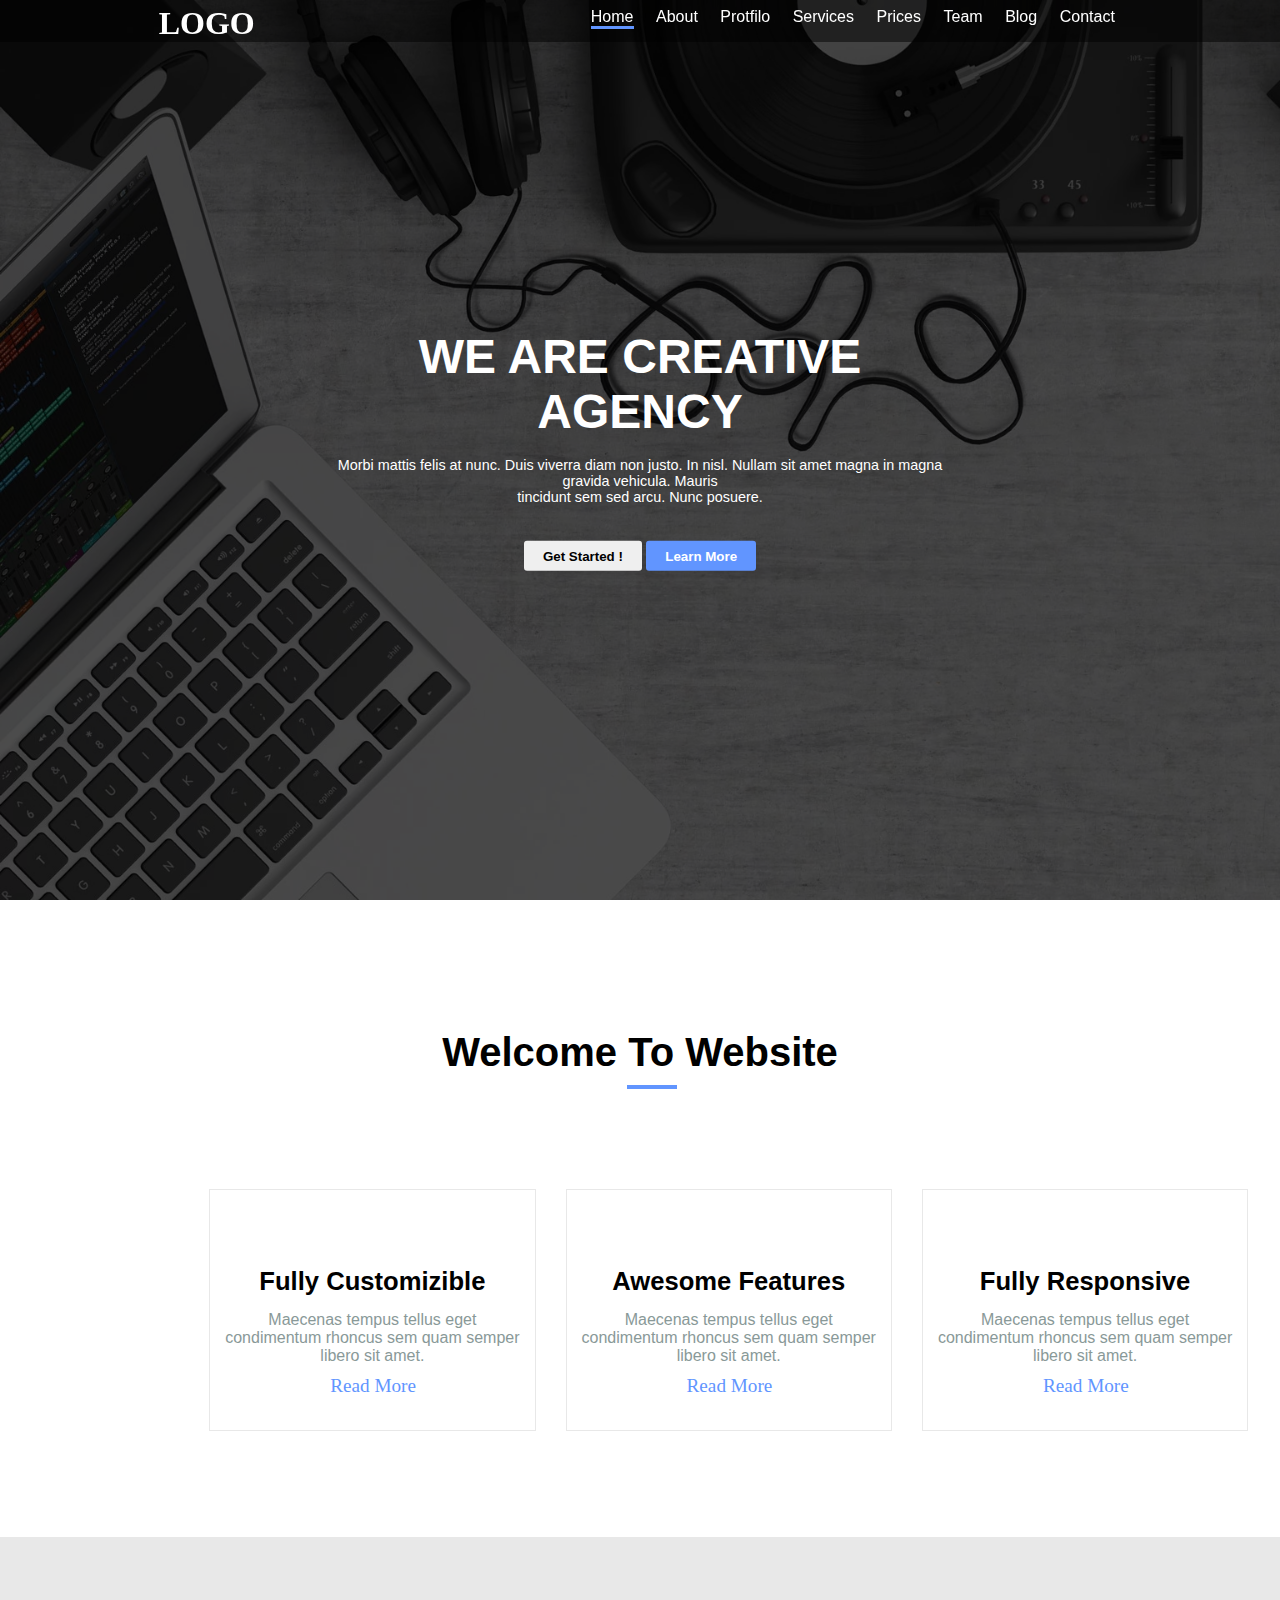
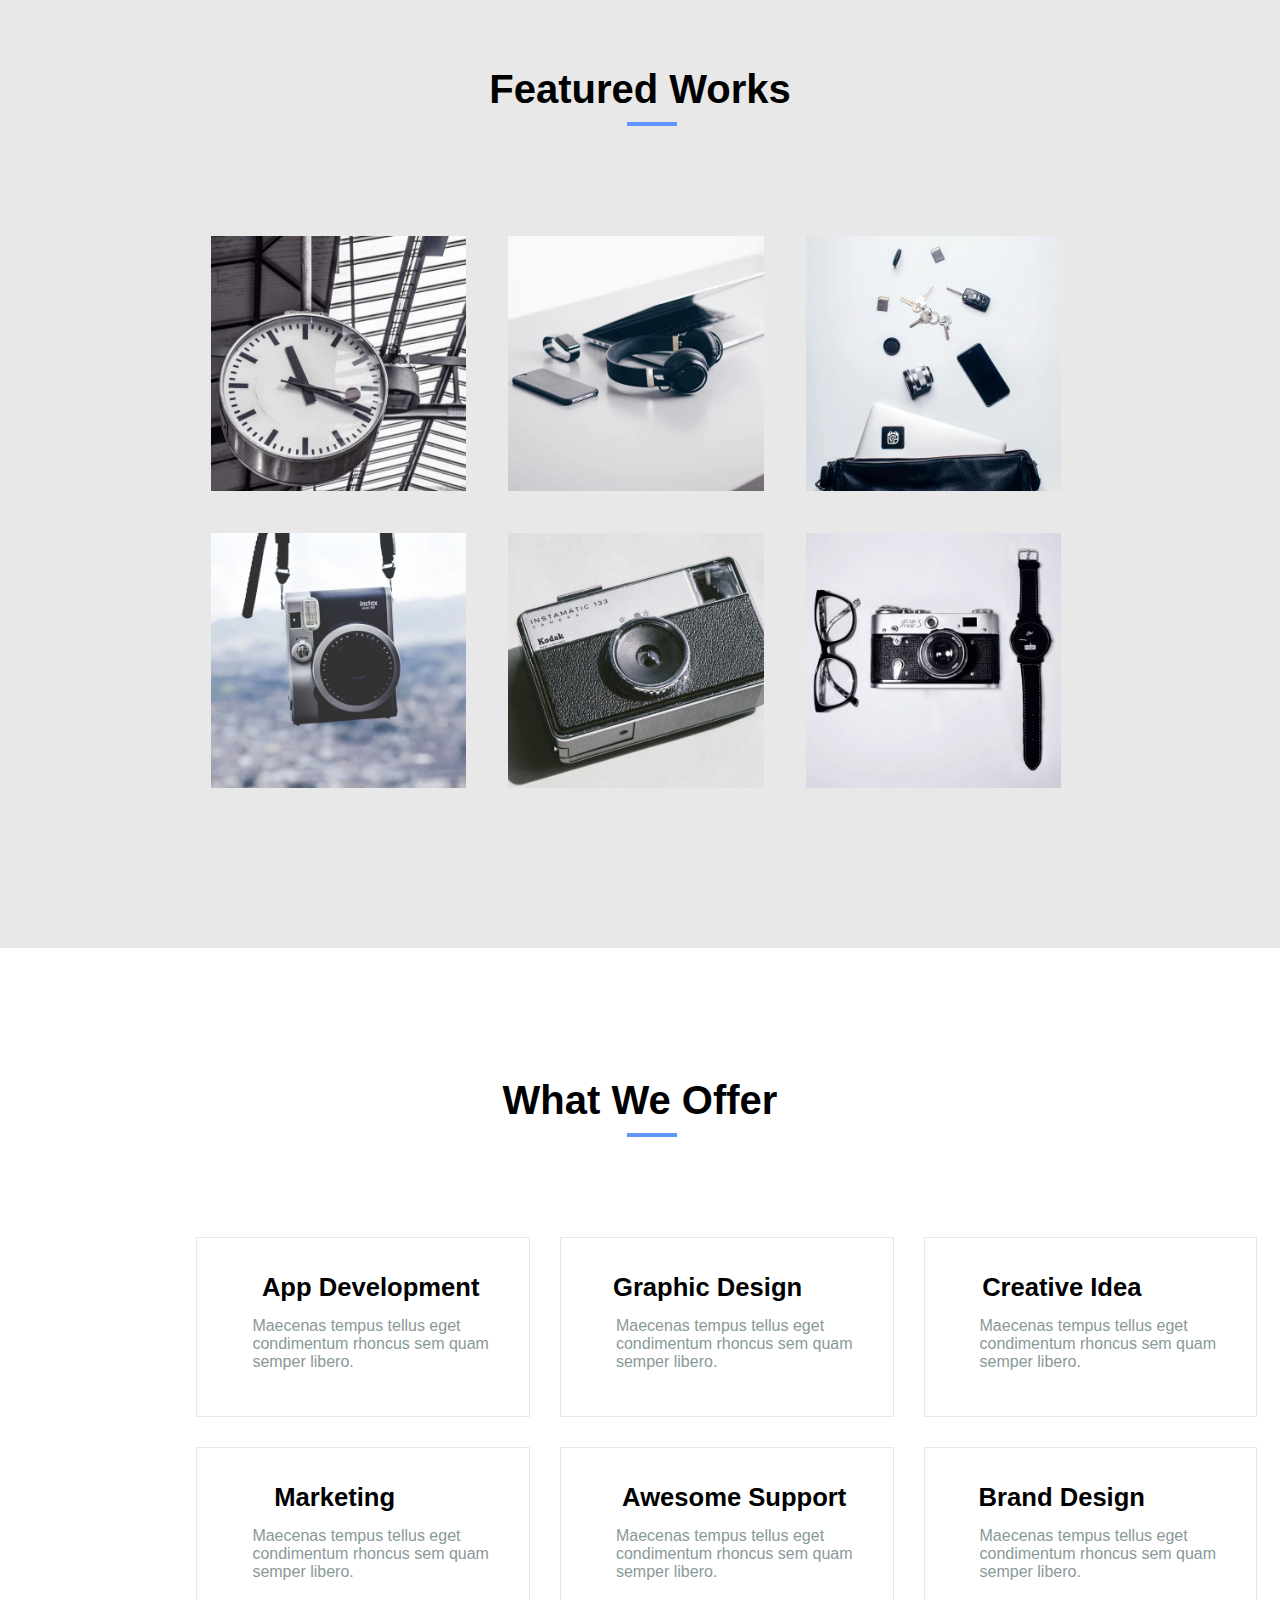
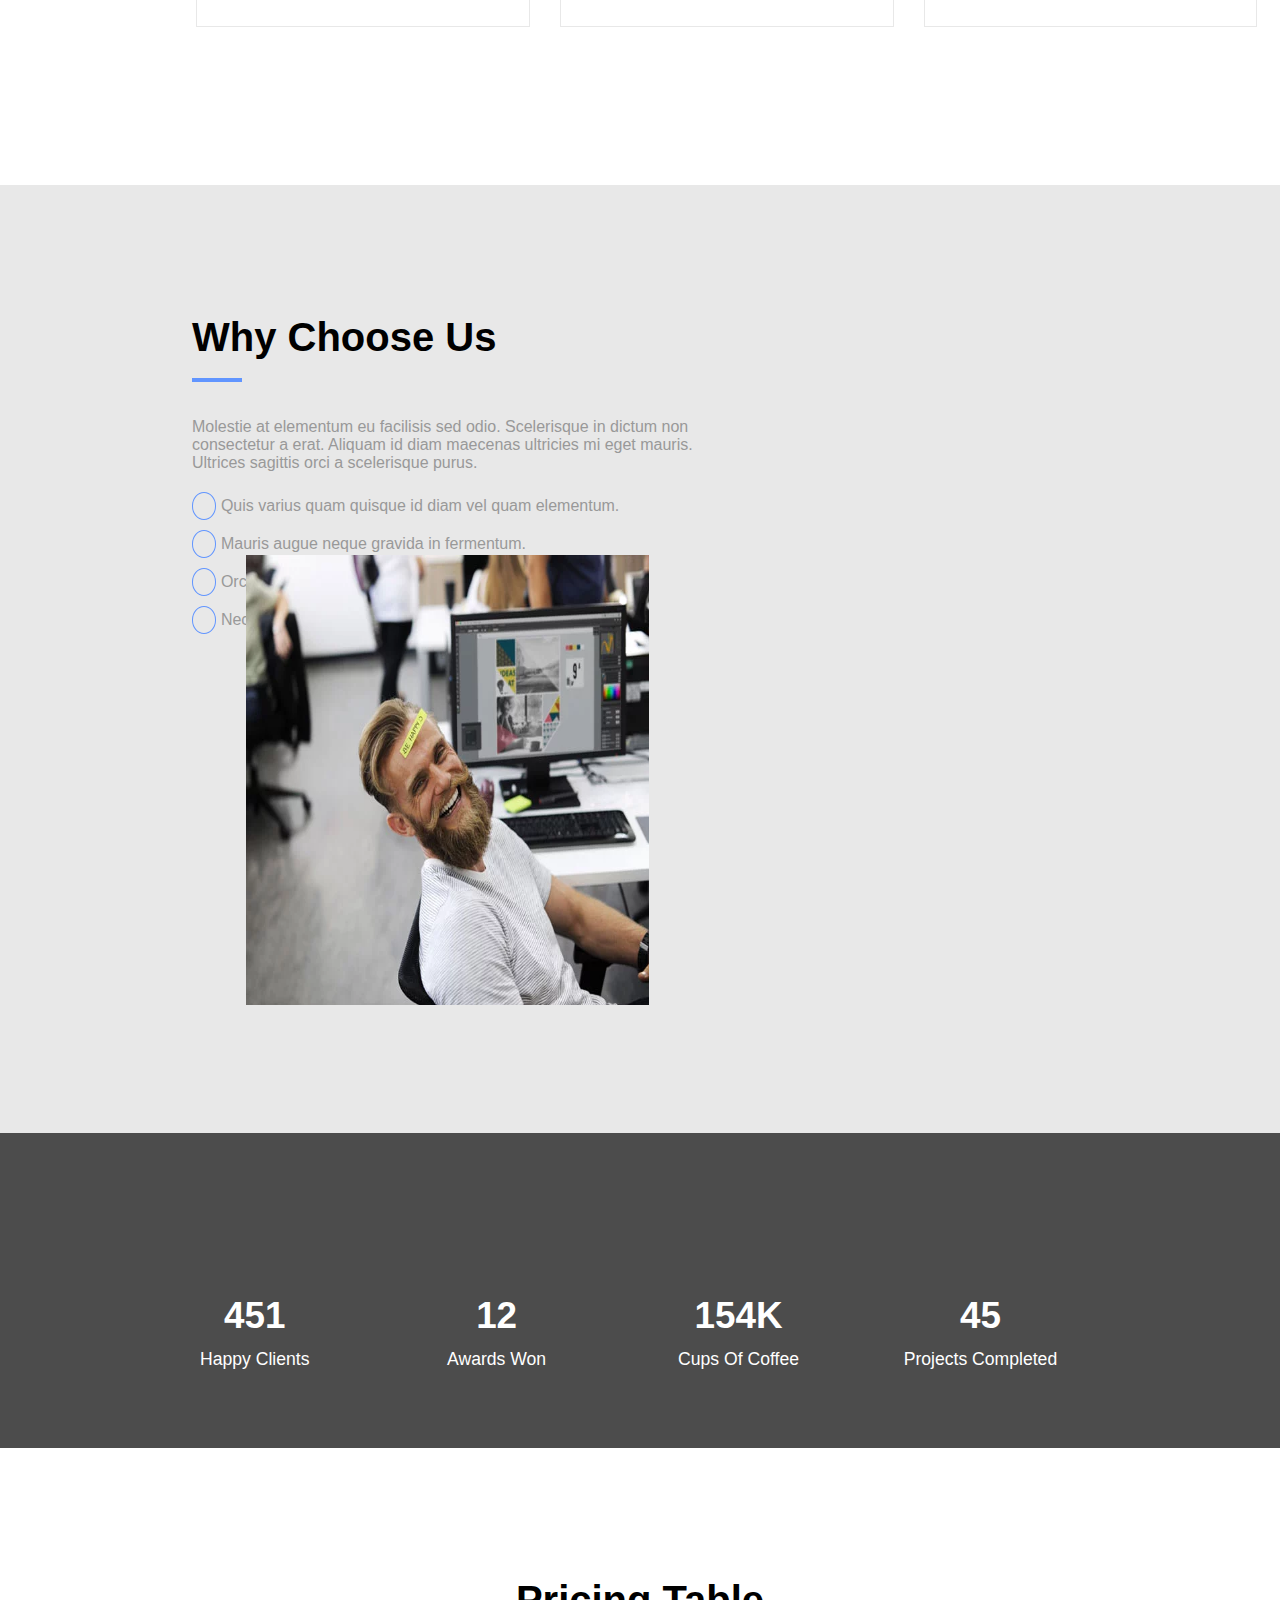
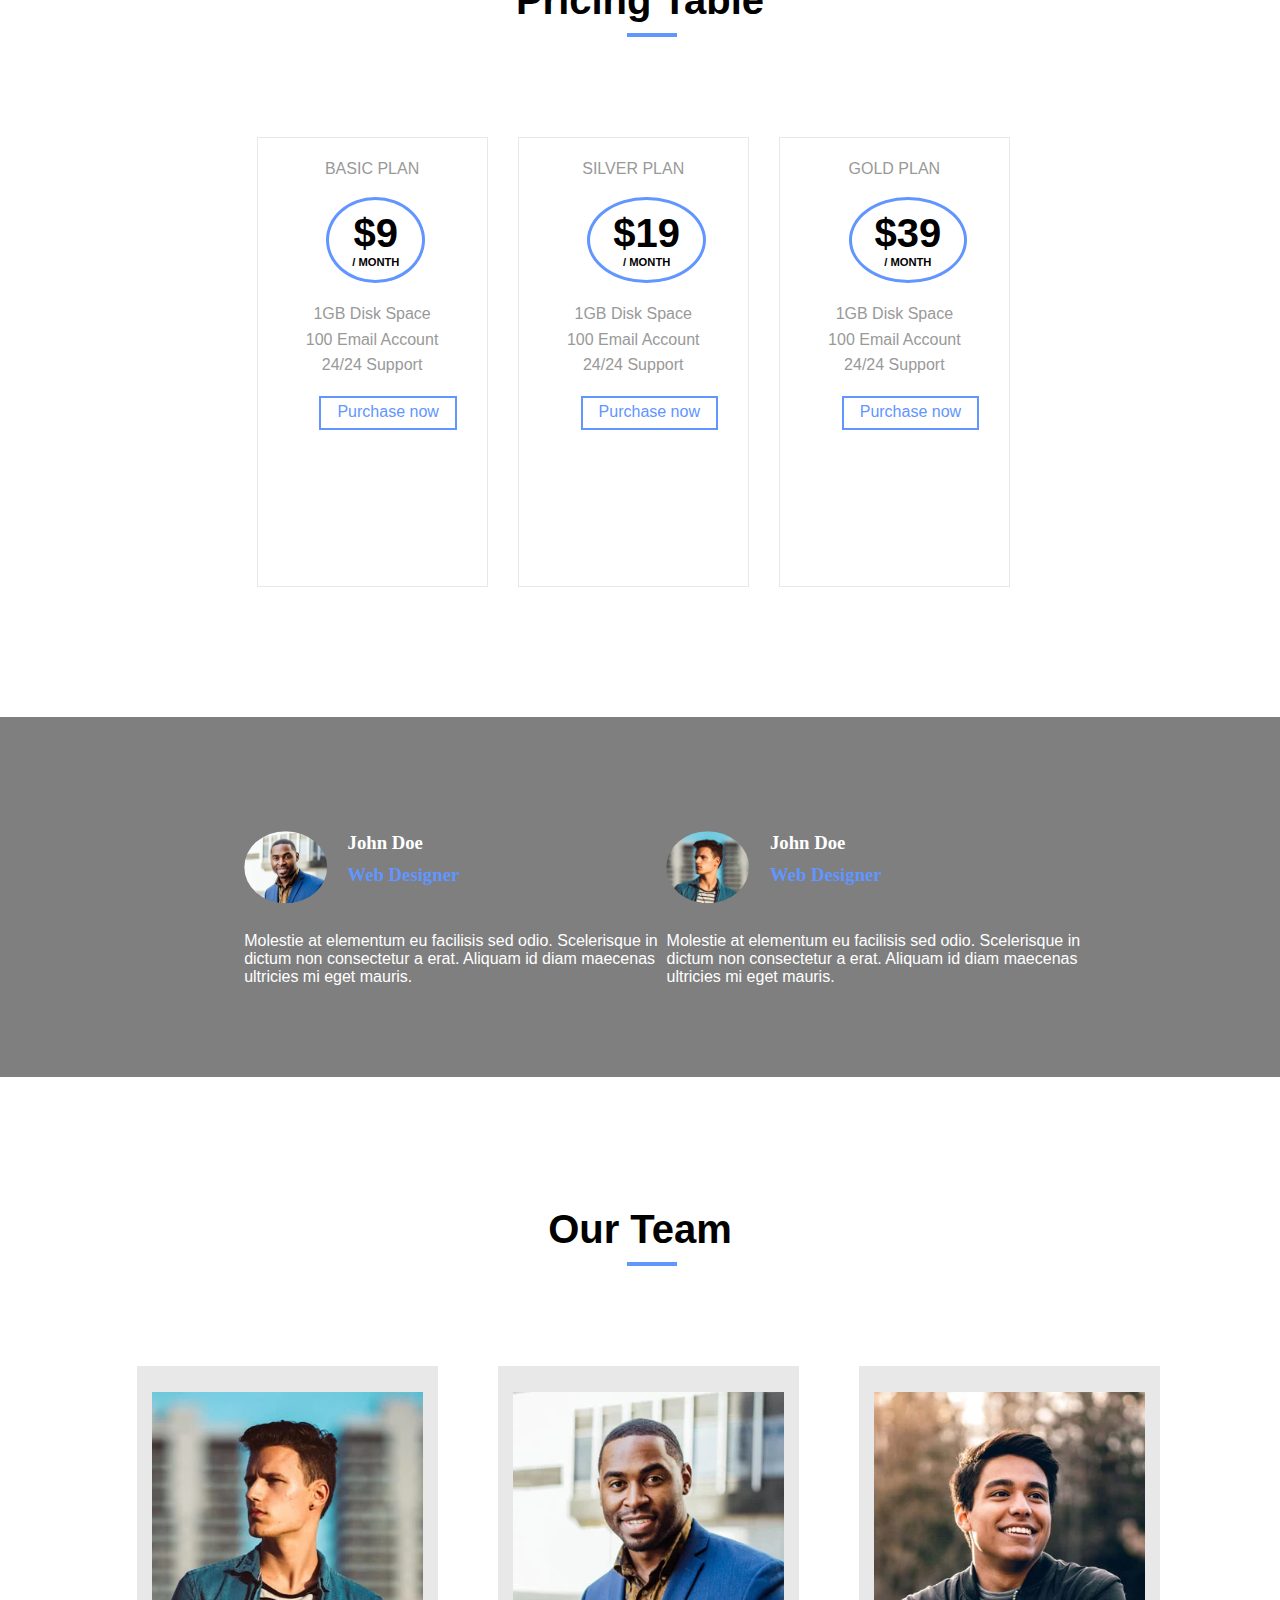
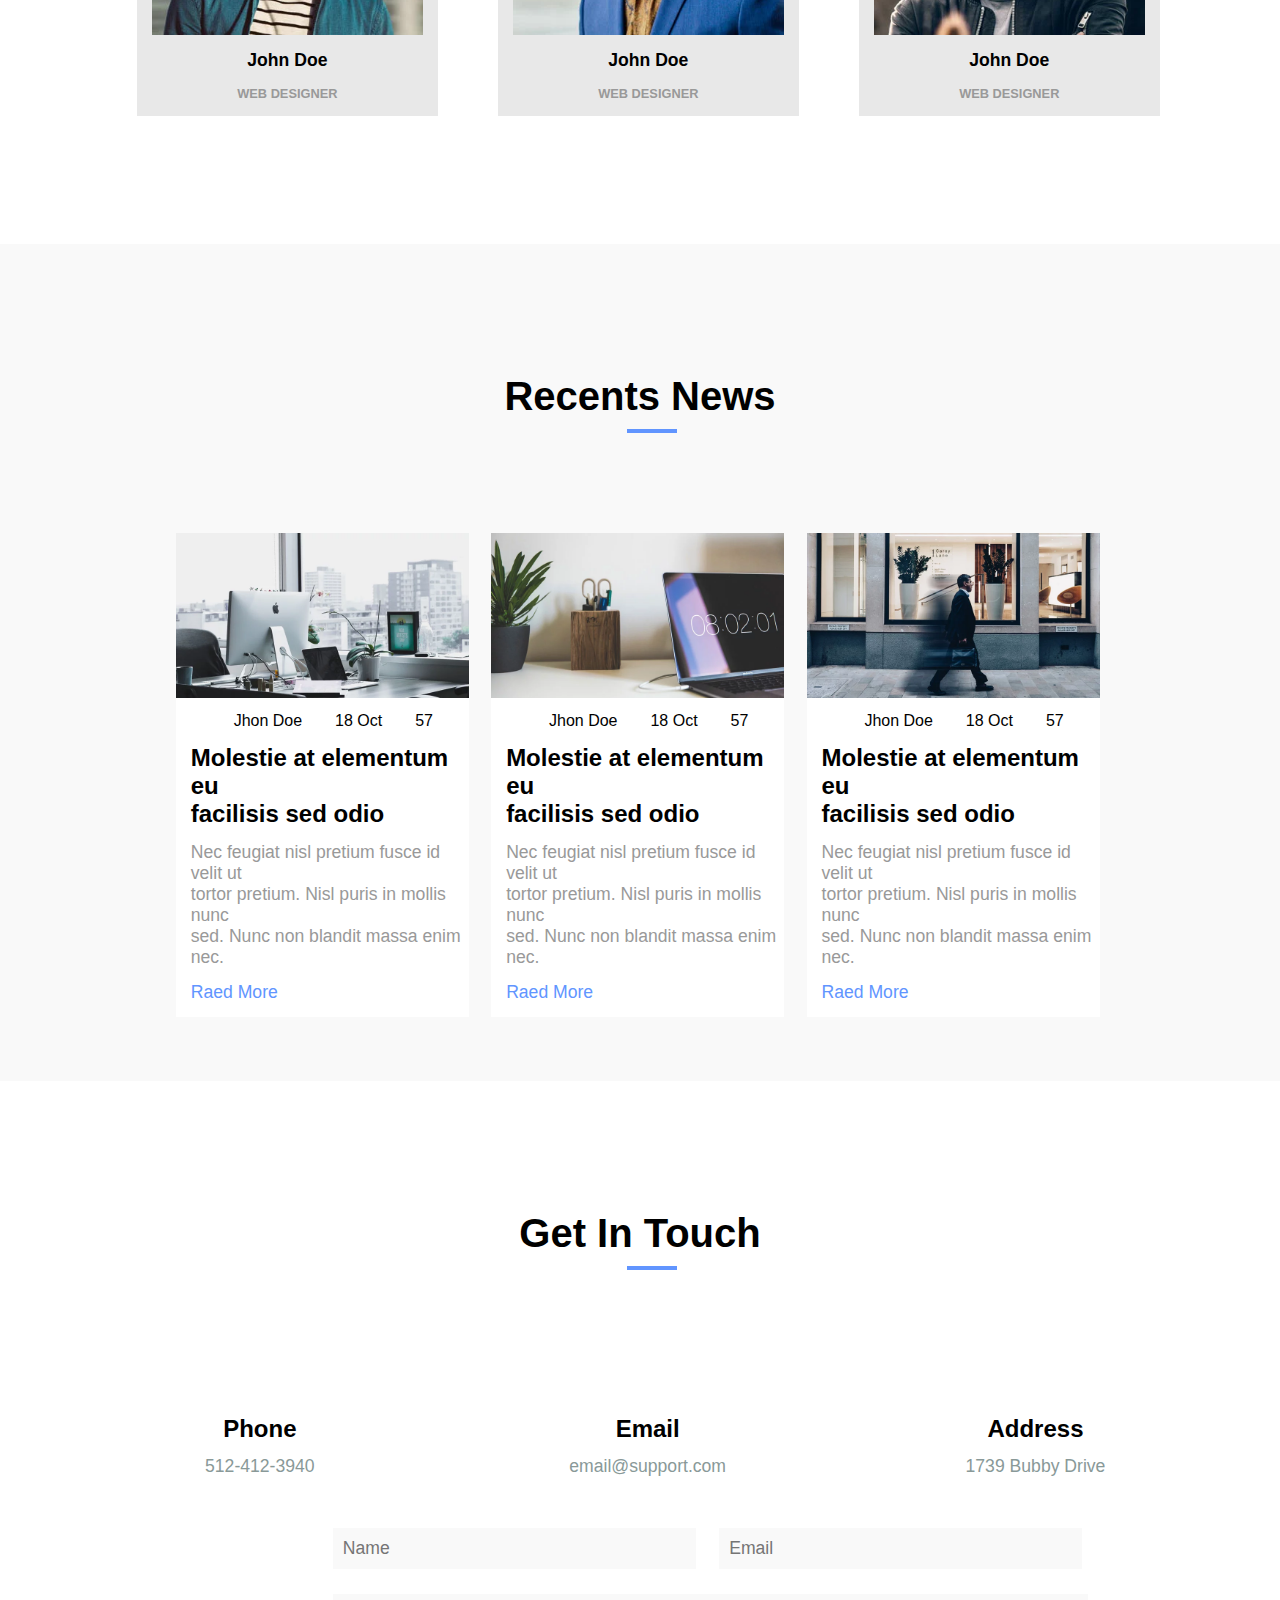
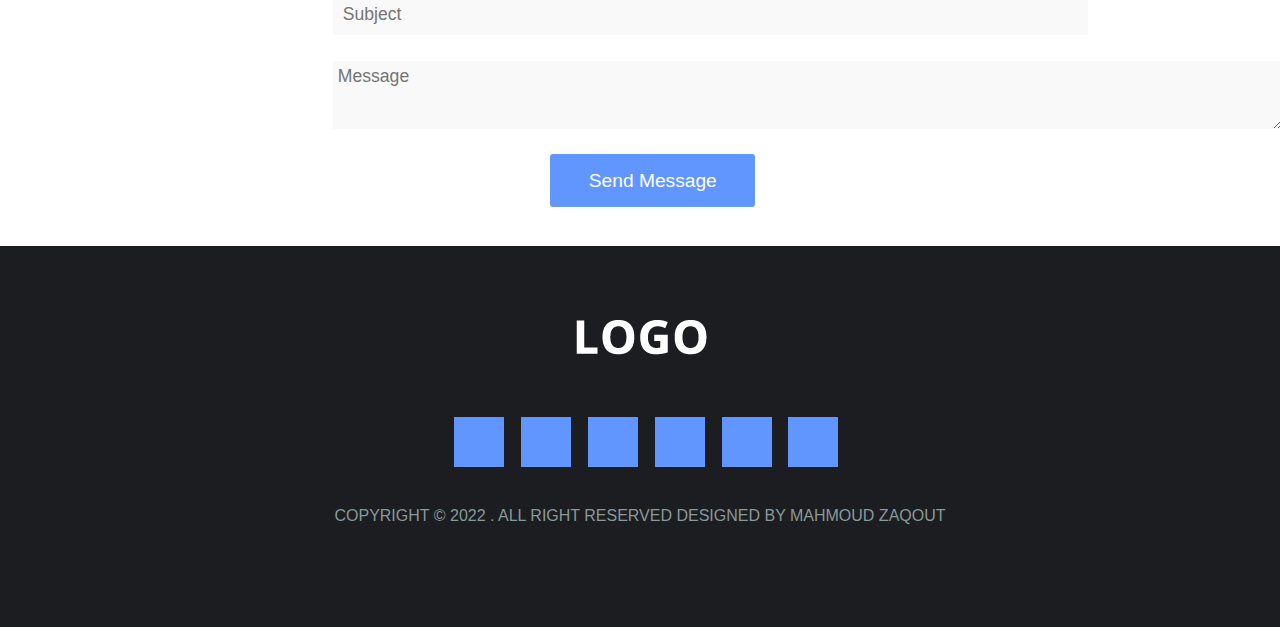
==== commit c2fb8ba0: "Update new5.html" ====
--- a/new5.html
+++ b/new5.html
@@ -130,7 +130,7 @@
 
 
 <div class="image"> 
-    <img src="../CSS_Course/images/work/work1.webp" alt="##" title="work1"> 
+    <img src="./images/work/work1.webp" alt="##" title="work1"> 
 
 <div class="upside"> 
 
@@ -145,7 +145,7 @@
 
 </div>
 <div class="image"> 
-    <img src="../CSS_Course/images/work/work2.webp" alt="##" title="work2"> 
+    <img src="./images/work/work2.webp" alt="##" title="work2"> 
     <div class="upside"> 
 
 
@@ -160,7 +160,7 @@
 </div>
 
 <div class="image"> 
-    <img src="../CSS_Course/images/work/work3.webp" alt="##" title="work3"> 
+    <img src="./images/work/work3.webp" alt="##" title="work3"> 
     <div class="upside"> 
 
 
@@ -183,7 +183,7 @@
 
 
 <div class="image"> 
-    <img src="../CSS_Course/images/work/work4.webp" alt="##" title="work4"> 
+    <img src="./images/work/work4.webp" alt="##" title="work4"> 
     <div class="upside"> 
 
 
@@ -197,7 +197,7 @@
 </div>
 
 <div class="image"> 
-    <img src="../CSS_Course/images/work/work5.webp" alt="##" title="work5"> 
+    <img src="./images/work/work5.webp" alt="##" title="work5"> 
     <div class="upside"> 
 
 
@@ -211,7 +211,7 @@
 </div>
 
 <div class="image"> 
-    <img src="../CSS_Course/images/work/work6.webp" alt="##" title="work6"> 
+    <img src="./images/work/work6.webp" alt="##" title="work6"> 
     <div class="upside"> 
 
 
@@ -367,7 +367,7 @@
     </div>
 
     <div class="photo1">
-        <img class="person" src="../CSS_Course/images/about/about1.webp" alt="photo" title="yes">
+        <img class="person" src="images/about/about1.webp" alt="photo" title="yes">
             </div>
 
 <div class="clear"> </div>
@@ -513,7 +513,7 @@
 
 
     <div class="photo20">
-  <img src="../CSS_Course/images/team/team2.webp">
+  <img src="images/team/team2.webp">
     <div>
    <h3 >  john doe <br> <span> web designer</span> </h3>
 <p> Molestie at elementum eu facilisis sed odio. Scelerisque in <br>
@@ -523,7 +523,7 @@
     </div>
 
     <div class="photo21">
-        <img src="../CSS_Course/images/team/team1.webp">
+        <img src="images/team/team1.webp">
           <div>
          <h3 >  john doe <br> <span> web designer</span> </h3>
       <p> Molestie at elementum eu facilisis sed odio. Scelerisque in <br>
@@ -563,7 +563,7 @@
 <div> 
 
     <div class="bab1">
-        <img src="../CSS_Course/images/team/team1.webp" alt="you lile "> 
+        <img src="images/team/team1.webp" alt="you lile "> 
     <div class="bab2"> 
 
        
@@ -587,7 +587,7 @@
     <div> 
     
         <div class="bab1">
-            <img src="../CSS_Course/images/team/team2.webp" alt="you lile "> 
+            <img src="images/team/team2.webp" alt="you lile "> 
         <div class="bab2"> 
     
            
@@ -609,7 +609,7 @@
         <div> 
         
             <div class="bab1">
-                <img src="../CSS_Course/images/team/team3.webp" alt="you lile "> 
+                <img src="images/team/team3.webp" alt="you lile "> 
             <div class="bab2"> 
         
                
@@ -650,7 +650,7 @@
 <div class="via">
 
 
-    <img src="../CSS_Course/images/blog/blog1.webp">
+    <img src="images/blog/blog1.webp">
     <div>
    <ul>
     <li> <i class=" fa fa-user"></i> <span> jhon doe </span>   </li>
@@ -672,7 +672,7 @@
 <div class="via">
 
 
-    <img src="../CSS_Course/images/blog/blog2.webp">
+    <img src="images/blog/blog2.webp">
     <div>
    <ul>
     <li> <i class=" fa fa-user"></i> <span> jhon doe </span>   </li>
@@ -696,7 +696,7 @@
 <div class="via">
 
 
-    <img src="../CSS_Course/images/blog/blog3.webp">
+    <img src="images/blog/blog3.webp">
     <div>
    <ul>
     <li> <i class=" fa fa-user"></i> <span> jhon doe </span>   </li>
@@ -796,7 +796,7 @@
 
 <div class="final">
 
-    <img src="../CSS_Course/images/logo-alt.webp">
+    <img src="images/logo-alt.webp">
 <ul> 
     <li> <a href="#"> <i class="fa fa-facebook fa-2lg" > </i>  </a> </li>
     <li> <a href="#"> <i class="fa fa-twitter fa-2lg"> </i></a> </li>
--- a/new5.css
+++ b/new5.css
@@ -100,7 +100,7 @@
     clear: both;
 }
 .home{
-    background-image: url(../CSS_Course/images/background/background1.webp);
+    background-image: url(images/background/background1.webp);
     height: 100vh;
     background-size: cover;
     position: relative;
@@ -569,7 +569,7 @@
 
 .sec6{
     position: relative;
-    background-image: url(../CSS_Course/images/background/لقطة\ الشاشة\ 2022-10-13\ 152746.png);
+    background-image: url(images/background/لقطة\ الشاشة\ 2022-10-13\ 152746.png);
  width: 100%;
  background-attachment: fixed;
 }
@@ -712,7 +712,7 @@
 
 .sec8 {
     position: relative;
-    background-image: url(../CSS_Course/images/background/background3.webp);
+    background-image: url(images/background/background3.webp);
     background-attachment:fixed;
 
     width: 100%;
